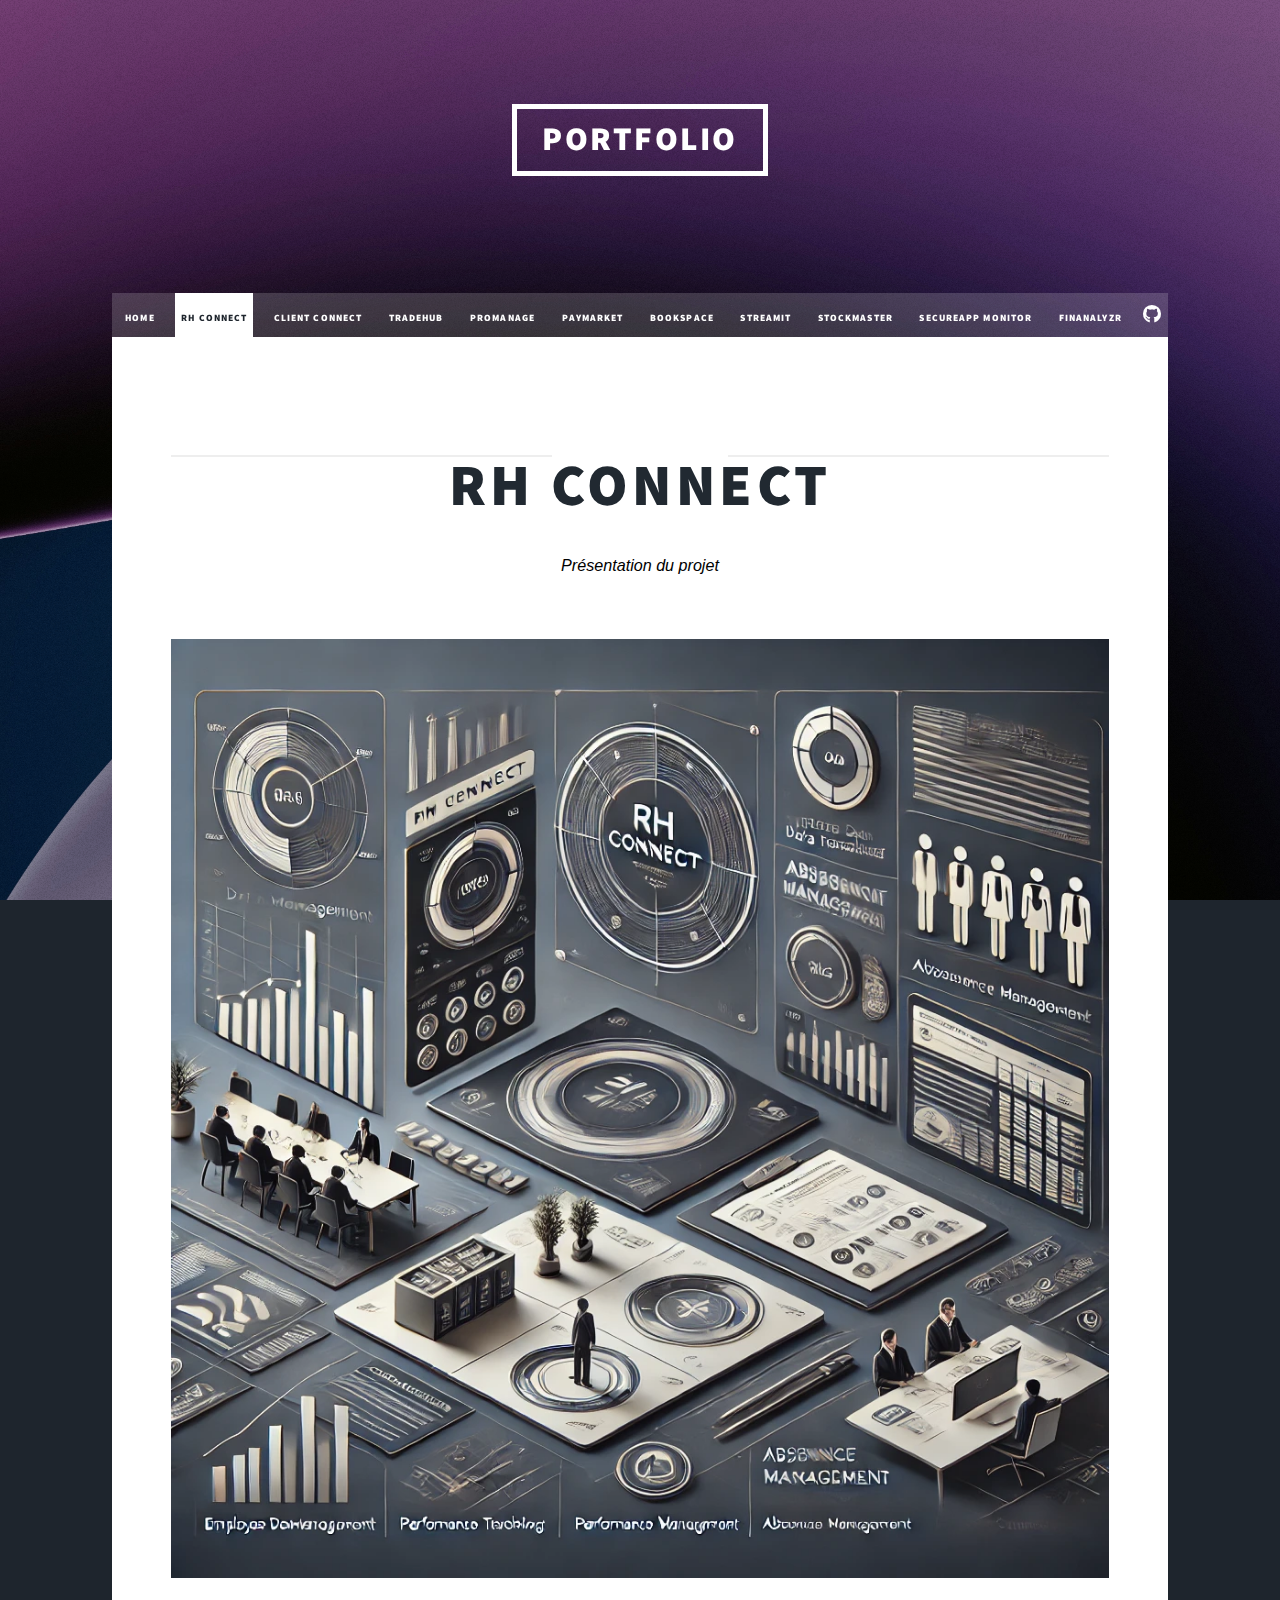
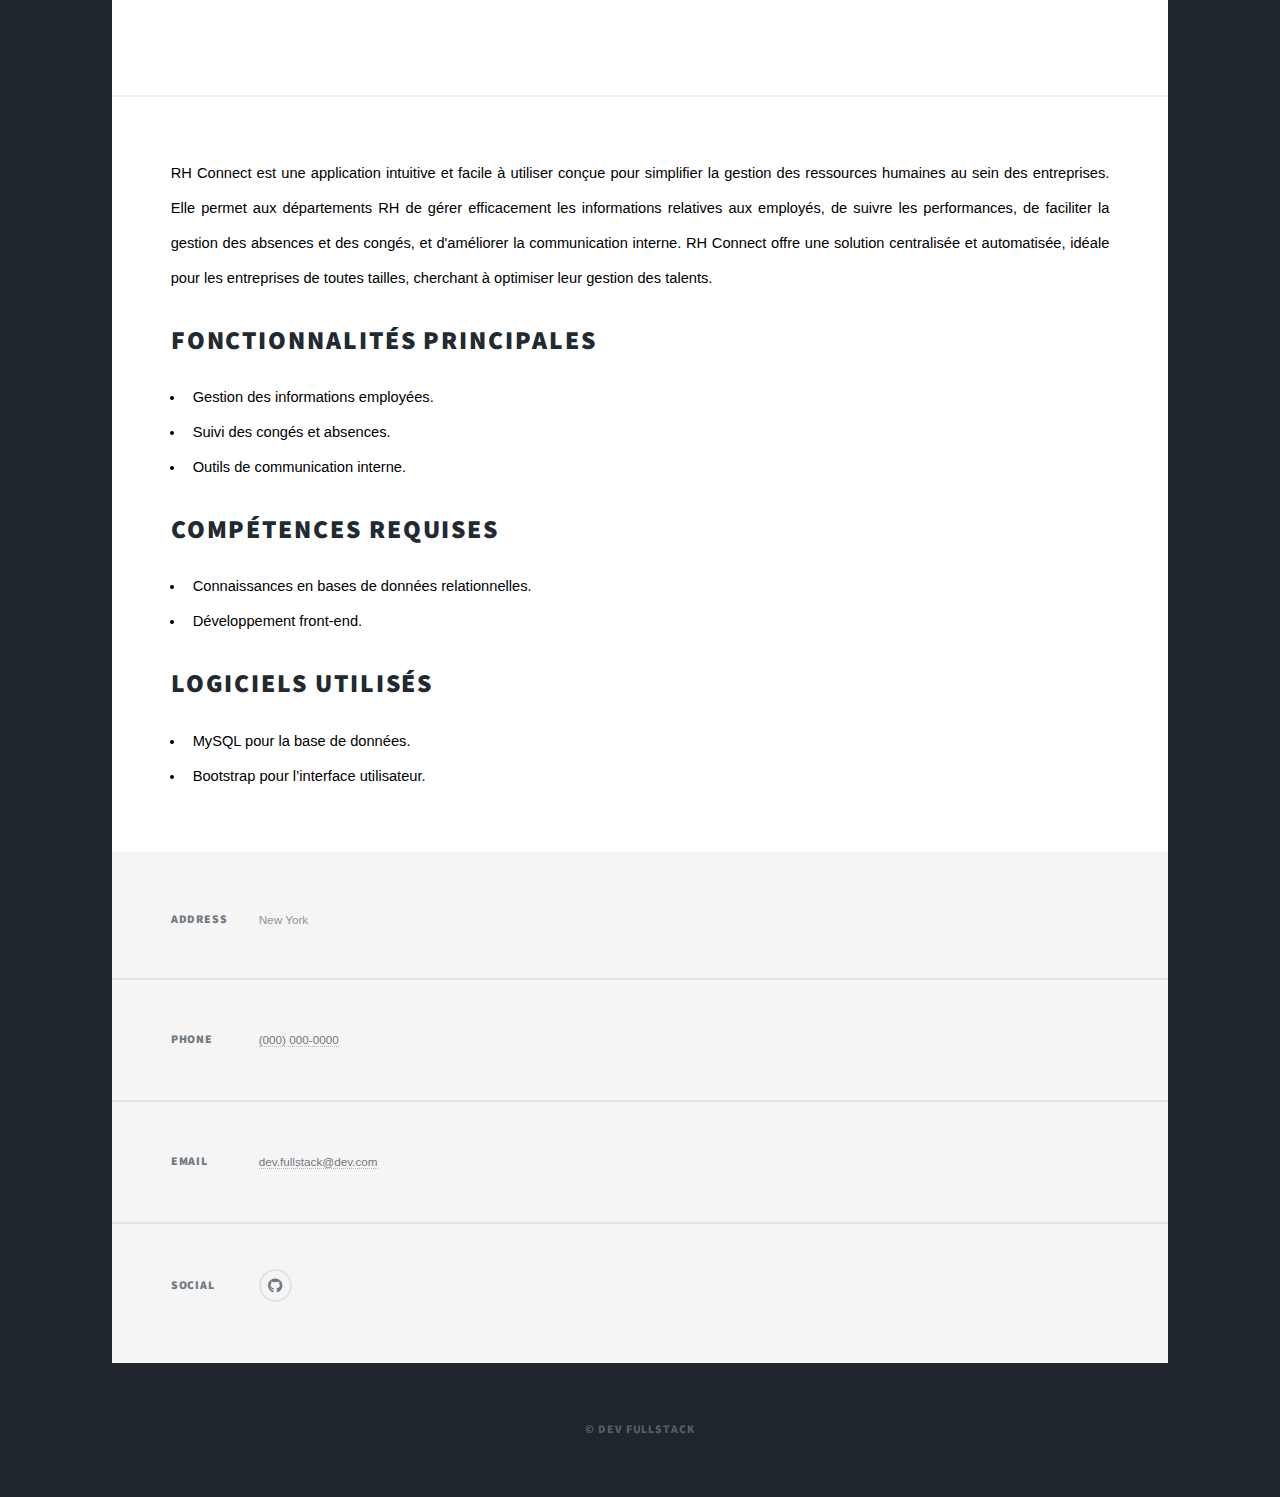
==== Projet1.html @ d3d4848c "comit 3" ====
<!DOCTYPE HTML>
	<head>
		<title>RH Connect</title>
		<meta charset="utf-8" />
		<meta name="viewport" content="width=device-width, initial-scale=1, user-scalable=no" />
		<link rel="stylesheet" href="assets/css/main.css" />
		<noscript><link rel="stylesheet" href="assets/css/noscript.css" /></noscript>
	</head>
	<body class="is-preload">

	<!-- Wrapper -->
		<div id="wrapper">

	<!-- Header -->
		<header id="header">
			<a href="index.html" class="logo">Portfolio</a>
		</header>

	<!-- Nav -->
		<nav id="nav">
			<ul class="links">
				<li><a href="index.html">Home</a></li>
				<li class="active"><a href="Projet1.html">RH Connect</a></li>
				<li><a href="Projet2.html">Client Connect</a></li>
				<li><a href="Projet3.html">TradeHub</a></li>
				<li><a href="Projet4.html">ProManage</a></li>
				<li><a href="Projet5.html">PayMarket</a></li>
				<li><a href="Projet6.html">BookSpace</a></li>
				<li><a href="Projet7.html">Streamit</a></li>
				<li><a href="Projet8.html">StockMaster</a></li>
				<li><a href="Projet9.html">SecureApp Monitor</a></li>
				<li><a href="Projet10.html">FinAnalyzr</a></li>
			</ul>
			<ul class="icons">
				<li><a href="https://github.com/Cypherpunk-7/Site-Web-.git" class="icon brands fa-github"><span class="label">GitHub</span></a></li>
			</ul>
		</nav>

	<!-- Main -->
	<div id="main">

	<!-- Post -->
		<section class="post">
			<header class="major">
				<span class="date"> </span>
				<h1>RH Connect</h1>
				<p>Présentation du projet</p>
			</header>
				<div class="image main"><img src="images/RH_connect2.webp" alt="" /></div>
		</section>
        <body>
			<main>
                <section class="description">
                    <p>
                        RH Connect est une application intuitive et facile à utiliser conçue pour simplifier la gestion des ressources humaines au sein des entreprises.
						Elle permet aux départements RH de gérer efficacement les informations relatives aux employés, de suivre les performances, de faciliter la gestion des absences et des congés, et d'améliorer la communication interne. 
						RH Connect offre une solution centralisée et automatisée, idéale pour les entreprises de toutes tailles, cherchant à optimiser leur gestion des talents.
                    </p>
                </section>

                <section class="features">
                    <h2>Fonctionnalités principales</h2>
                    <ul>
						<li>Gestion des informations employées.</li>
                        <li>Suivi des congés et absences.</li>
                        <li>Outils de communication interne.</li>                                        </ul>
                </section>

                <section class="skills">
                    <h2>Compétences Requises</h2>
                    <ul>
						<li>Connaissances en bases de données relationnelles.</li>
                        <li>Développement front-end.</li>
                    </ul>
                </section>

				<section class="tools">
                    <h2>Logiciels Utilisés</h2>
                    <ul>
                        <li>MySQL pour la base de données.</li>
                        <li>Bootstrap pour l’interface utilisateur.</li>
                    </ul>
                </section>
			</main>
	</div>
	<!-- Footer -->
		<footer id="footer">
			<section class="split contact">
				<section class="alt">
					<h3>Address</h3>
					<p>New York</p>
				</section>
				<section>
					<h3>Phone</h3>
					<p><a href="#">(000) 000-0000</a></p>
				</section>
				<section>
					<h3>Email</h3>
					<p><a href="#">dev.fullstack@dev.com</a></p>
				</section>
				<section>
					<h3>Social</h3>
					<ul class="icons alt">
						<li><a href="https://github.com/Cypherpunk-7/Site-Web-.git" class="icon brands alt fa-github"><span class="label">GitHub</span></a></li>
					</ul>
				</section>
			</section>
		</footer>

	<!-- Copyright -->
		<div id="copyright">
			<ul><li>&copy; Dev Fullstack </li></ul>
		</div>

		<!-- Scripts -->
			<script src="assets/js/jquery.min.js"></script>
			<script src="assets/js/jquery.scrollex.min.js"></script>
			<script src="assets/js/jquery.scrolly.min.js"></script>
			<script src="assets/js/browser.min.js"></script>
			<script src="assets/js/breakpoints.min.js"></script>
			<script src="assets/js/util.js"></script>
			<script src="assets/js/main.js"></script>
	</body>
---- assets/css/main.css ----
@import url(fontawesome-all.min.css);
@import url("https://fonts.googleapis.com/css?family=Merriweather:300,700,300italic,700italic|Source+Sans+Pro:900");

/*
	Massively by HTML5 UP
	html5up.net | @ajlkn
	Free for personal and commercial use under the CCA 3.0 license (html5up.net/license)
*/

html, body, div, span, applet, object,
iframe, h1, h2, h3, h4, h5, h6, p, blockquote,
pre, a, abbr, acronym, address, big, cite,
code, del, dfn, em, img, ins, kbd, q, s, samp,
small, strike, strong, sub, sup, tt, var, b,
u, i, center, dl, dt, dd, ol, ul, li, fieldset,
form, label, legend, table, caption, tbody,
tfoot, thead, tr, th, td, article, aside,
canvas, details, embed, figure, figcaption,
footer, header, hgroup, menu, nav, output, ruby,
section, summary, time, mark, audio, video {
	margin: 0;
	padding: 0;
	border: 0;
	font-size: 100%;
	font: inherit;
	vertical-align: baseline;}

article, aside, details, figcaption, figure,
footer, header, hgroup, menu, nav, section {
	display: block;}

body {
	line-height: 1;
}

ol, ul {
	list-style: none;
}

blockquote, q {
	quotes: none;
}

	blockquote:before, blockquote:after, q:before, q:after {
		content: '';
		content: none;
	}

table {
	border-collapse: collapse;
	border-spacing: 0;
}

body {
	-webkit-text-size-adjust: none;
}

mark {
	background-color: transparent;
	color: inherit;
}

input::-moz-focus-inner {
	border: 0;
	padding: 0;
}

input, select, textarea {
	-moz-appearance: none;
	-webkit-appearance: none;
	-ms-appearance: none;
	appearance: none;
}

/* Basic */

	@-ms-viewport {
		width: device-width;
	}

	body {
		-ms-overflow-style: scrollbar;
	}

	@media screen and (max-width: 480px) {

		html, body {
			min-width: 320px;
		}

	}

	html {
		box-sizing: border-box;
	}

	*, *:before, *:after {
		box-sizing: inherit;
	}

	body {
		background-color: #1e252d;
	}

		body.is-preload *, body.is-preload *:before, body.is-preload *:after {
			-moz-animation: none !important;
			-webkit-animation: none !important;
			-ms-animation: none !important;
			animation: none !important;
			-moz-transition: none !important;
			-webkit-transition: none !important;
			-ms-transition: none !important;
			transition: none !important;
		}

/* Type */

	html {
		font-size: 16pt;
	}

		@media screen and (max-width: 1680px) {

			html {
				font-size: 12pt;
			}

		}

		@media screen and (max-width: 1280px) {

			html {
				font-size: 11pt;
			}

		}

		@media screen and (max-width: 360px) {

			html {
				font-size: 10pt;
			}

		}

	body {
		color: black;
	}

	body, input, select, textarea {
		font-family:Arial, Helvetica, sans-serif;
		font-weight: 300;
		font-size: 1rem;
		line-height: 2.375;
	}

	a {
		-moz-transition: color 0.2s ease-in-out, background-color 0.2s ease-in-out, border-color 0.2s ease-in-out, box-shadow 0.2s ease-in-out;
		-webkit-transition: color 0.2s ease-in-out, background-color 0.2s ease-in-out, border-color 0.2s ease-in-out, box-shadow 0.2s ease-in-out;
		-ms-transition: color 0.2s ease-in-out, background-color 0.2s ease-in-out, border-color 0.2s ease-in-out, box-shadow 0.2s ease-in-out;
		transition: color 0.2s ease-in-out, background-color 0.2s ease-in-out, border-color 0.2s ease-in-out, box-shadow 0.2s ease-in-out;
		border-bottom: dotted 1px;
		text-decoration: none;
	}

		a:hover {
			border-bottom-color: transparent;
		}

	strong, b {
		font-weight: 600;
	}

	em, i {
		font-style: italic;
	}

	p {
		text-align: justify;
		margin: 0 0 2rem 0;
	}

	h1, h2, h3, h4, h5, h6 {
		font-family: "Source Sans Pro", Helvetica, sans-serif;
		font-weight: 900;
		line-height: 1.5;
		letter-spacing: 0.075em;
		text-transform: uppercase;
		margin: 0 0 1rem 0;
	}

		h1 a, h2 a, h3 a, h4 a, h5 a, h6 a {
			border-bottom: 0;
			color: inherit;
			text-decoration: none;
		}

	h1 {
		font-size: 4rem;
		line-height: 1.1;
		margin: 0 0 2rem 0;
	}

	h2 {
		font-size: 1.75rem;
		line-height: 1.3;
		margin: 0 0 1.5rem 0;
	}

	h3 {
		font-size: 1.25rem;
		margin: 0 0 1.5rem 0;
	}

	h4 {
		font-size: 1rem;
	}

	h5 {
		font-size: 0.9rem;
	}

	h6 {
		font-size: 0.8rem;
	}

	sub {
		font-size: 0.8rem;
		position: relative;
		top: 0.5rem;
	}

	sup {
		font-size: 0.8rem;
		position: relative;
		top: -0.5rem;
	}

	blockquote {
		border-left: solid 4px;
		font-style: italic;
		margin: 0 0 2rem 0;
		padding: 0.5rem 0 0.5rem 2rem;
	}

	code {
		border: solid 2px;
		font-family: "Courier New", monospace;
		font-size: 0.9rem;
		margin: 0 0.25rem;
		padding: 0.25rem 0.65rem;
	}

	pre {
		-webkit-overflow-scrolling: touch;
		font-family: "Courier New", monospace;
		font-size: 0.9rem;
		margin: 0 0 2rem 0;
	}

		pre code {
			display: block;
			line-height: 1.75;
			padding: 1rem 1.5rem;
			overflow-x: auto;
		}

	hr {
		border: 0;
		border-bottom: solid 2px;
		margin: 3rem 0;
	}

		hr.major {
			margin: 5rem 0;
		}

	.align-left {
		text-align: left;
	}

	.align-center {
		text-align: center;
	}

	.align-right {
		text-align: right;
	}

	input, select, textarea {
		color: #212931;
	}

	a {
		color: #212931;
		border-bottom-color: rgba(33, 41, 49, 0.5);
	}

		a:hover {
			border-bottom-color: transparent;
			color: #18bfef !important;
		}

	strong, b {
		color: #212931;
	}

	h1, h2, h3, h4, h5, h6 {
		color: #212931;
	}

	blockquote {
		border-left-color: #eeeeee;
	}

	code {
		background: rgba(220, 220, 220, 0.25);
		border-color: #eeeeee;
	}

	hr {
		border-bottom-color: #eeeeee;
	}

/* Row */

	.row {
		display: flex;
		flex-wrap: wrap;
		box-sizing: border-box;
		align-items: stretch;
	}

		.row > * {
			box-sizing: border-box;
		}

		.row.gtr-uniform > * > :last-child {
			margin-bottom: 0;
		}

		.row.aln-left {
			justify-content: flex-start;
		}

		.row.aln-center {
			justify-content: center;
		}

		.row.aln-right {
			justify-content: flex-end;
		}

		.row.aln-top {
			align-items: flex-start;
		}

		.row.aln-middle {
			align-items: center;
		}

		.row.aln-bottom {
			align-items: flex-end;
		}

		.row > .imp {
			order: -1;
		}

		.row > .col-1 {
			width: 8.33333%;
		}

		.row > .off-1 {
			margin-left: 8.33333%;
		}

		.row > .col-2 {
			width: 16.66667%;
		}

		.row > .off-2 {
			margin-left: 16.66667%;
		}

		.row > .col-3 {
			width: 25%;
		}

		.row > .off-3 {
			margin-left: 25%;
		}

		.row > .col-4 {
			width: 33.33333%;
		}

		.row > .off-4 {
			margin-left: 33.33333%;
		}

		.row > .col-5 {
			width: 41.66667%;
		}

		.row > .off-5 {
			margin-left: 41.66667%;
		}

		.row > .col-6 {
			width: 50%;
		}

		.row > .off-6 {
			margin-left: 50%;
		}

		.row > .col-7 {
			width: 58.33333%;
		}

		.row > .off-7 {
			margin-left: 58.33333%;
		}

		.row > .col-8 {
			width: 66.66667%;
		}

		.row > .off-8 {
			margin-left: 66.66667%;
		}

		.row > .col-9 {
			width: 75%;
		}

		.row > .off-9 {
			margin-left: 75%;
		}

		.row > .col-10 {
			width: 83.33333%;
		}

		.row > .off-10 {
			margin-left: 83.33333%;
		}

		.row > .col-11 {
			width: 91.66667%;
		}

		.row > .off-11 {
			margin-left: 91.66667%;
		}

		.row > .col-12 {
			width: 100%;
		}

		.row > .off-12 {
			margin-left: 100%;
		}

		.row.gtr-0 {
			margin-top: 0;
			margin-left: 0rem;
		}

			.row.gtr-0 > * {
				padding: 0 0 0 0rem;
			}

			.row.gtr-0.gtr-uniform {
				margin-top: 0rem;
			}

				.row.gtr-0.gtr-uniform > * {
					padding-top: 0rem;
				}

		.row.gtr-25 {
			margin-top: 0;
			margin-left: -0.375rem;
		}

			.row.gtr-25 > * {
				padding: 0 0 0 0.375rem;
			}

			.row.gtr-25.gtr-uniform {
				margin-top: -0.375rem;
			}

				.row.gtr-25.gtr-uniform > * {
					padding-top: 0.375rem;
				}

		.row.gtr-50 {
			margin-top: 0;
			margin-left: -0.75rem;
		}

			.row.gtr-50 > * {
				padding: 0 0 0 0.75rem;
			}

			.row.gtr-50.gtr-uniform {
				margin-top: -0.75rem;
			}

				.row.gtr-50.gtr-uniform > * {
					padding-top: 0.75rem;
				}

		.row {
			margin-top: 0;
			margin-left: -1.5rem;
		}

			.row > * {
				padding: 0 0 0 1.5rem;
			}

			.row.gtr-uniform {
				margin-top: -1.5rem;
			}

				.row.gtr-uniform > * {
					padding-top: 1.5rem;
				}

		.row.gtr-150 {
			margin-top: 0;
			margin-left: -2.25rem;
		}

			.row.gtr-150 > * {
				padding: 0 0 0 2.25rem;
			}

			.row.gtr-150.gtr-uniform {
				margin-top: -2.25rem;
			}

				.row.gtr-150.gtr-uniform > * {
					padding-top: 2.25rem;
				}

		.row.gtr-200 {
			margin-top: 0;
			margin-left: -3rem;
		}

			.row.gtr-200 > * {
				padding: 0 0 0 3rem;
			}

			.row.gtr-200.gtr-uniform {
				margin-top: -3rem;
			}

				.row.gtr-200.gtr-uniform > * {
					padding-top: 3rem;
				}

		@media screen and (max-width: 1680px) {

			.row {
				display: flex;
				flex-wrap: wrap;
				box-sizing: border-box;
				align-items: stretch;
			}

				.row > * {
					box-sizing: border-box;
				}

				.row.gtr-uniform > * > :last-child {
					margin-bottom: 0;
				}

				.row.aln-left {
					justify-content: flex-start;
				}

				.row.aln-center {
					justify-content: center;
				}

				.row.aln-right {
					justify-content: flex-end;
				}

				.row.aln-top {
					align-items: flex-start;
				}

				.row.aln-middle {
					align-items: center;
				}

				.row.aln-bottom {
					align-items: flex-end;
				}

				.row > .imp-xlarge {
					order: -1;
				}

				.row > .col-1-xlarge {
					width: 8.33333%;
				}

				.row > .off-1-xlarge {
					margin-left: 8.33333%;
				}

				.row > .col-2-xlarge {
					width: 16.66667%;
				}

				.row > .off-2-xlarge {
					margin-left: 16.66667%;
				}

				.row > .col-3-xlarge {
					width: 25%;
				}

				.row > .off-3-xlarge {
					margin-left: 25%;
				}

				.row > .col-4-xlarge {
					width: 33.33333%;
				}

				.row > .off-4-xlarge {
					margin-left: 33.33333%;
				}

				.row > .col-5-xlarge {
					width: 41.66667%;
				}

				.row > .off-5-xlarge {
					margin-left: 41.66667%;
				}

				.row > .col-6-xlarge {
					width: 50%;
				}

				.row > .off-6-xlarge {
					margin-left: 50%;
				}

				.row > .col-7-xlarge {
					width: 58.33333%;
				}

				.row > .off-7-xlarge {
					margin-left: 58.33333%;
				}

				.row > .col-8-xlarge {
					width: 66.66667%;
				}

				.row > .off-8-xlarge {
					margin-left: 66.66667%;
				}

				.row > .col-9-xlarge {
					width: 75%;
				}

				.row > .off-9-xlarge {
					margin-left: 75%;
				}

				.row > .col-10-xlarge {
					width: 83.33333%;
				}

				.row > .off-10-xlarge {
					margin-left: 83.33333%;
				}

				.row > .col-11-xlarge {
					width: 91.66667%;
				}

				.row > .off-11-xlarge {
					margin-left: 91.66667%;
				}

				.row > .col-12-xlarge {
					width: 100%;
				}

				.row > .off-12-xlarge {
					margin-left: 100%;
				}

				.row.gtr-0 {
					margin-top: 0;
					margin-left: 0rem;
				}

					.row.gtr-0 > * {
						padding: 0 0 0 0rem;
					}

					.row.gtr-0.gtr-uniform {
						margin-top: 0rem;
					}

						.row.gtr-0.gtr-uniform > * {
							padding-top: 0rem;
						}

				.row.gtr-25 {
					margin-top: 0;
					margin-left: -0.375rem;
				}

					.row.gtr-25 > * {
						padding: 0 0 0 0.375rem;
					}

					.row.gtr-25.gtr-uniform {
						margin-top: -0.375rem;
					}

						.row.gtr-25.gtr-uniform > * {
							padding-top: 0.375rem;
						}

				.row.gtr-50 {
					margin-top: 0;
					margin-left: -0.75rem;
				}

					.row.gtr-50 > * {
						padding: 0 0 0 0.75rem;
					}

					.row.gtr-50.gtr-uniform {
						margin-top: -0.75rem;
					}

						.row.gtr-50.gtr-uniform > * {
							padding-top: 0.75rem;
						}

				.row {
					margin-top: 0;
					margin-left: -1.5rem;
				}

					.row > * {
						padding: 0 0 0 1.5rem;
					}

					.row.gtr-uniform {
						margin-top: -1.5rem;
					}

						.row.gtr-uniform > * {
							padding-top: 1.5rem;
						}

				.row.gtr-150 {
					margin-top: 0;
					margin-left: -2.25rem;
				}

					.row.gtr-150 > * {
						padding: 0 0 0 2.25rem;
					}

					.row.gtr-150.gtr-uniform {
						margin-top: -2.25rem;
					}

						.row.gtr-150.gtr-uniform > * {
							padding-top: 2.25rem;
						}

				.row.gtr-200 {
					margin-top: 0;
					margin-left: -3rem;
				}

					.row.gtr-200 > * {
						padding: 0 0 0 3rem;
					}

					.row.gtr-200.gtr-uniform {
						margin-top: -3rem;
					}

						.row.gtr-200.gtr-uniform > * {
							padding-top: 3rem;
						}

		}

		@media screen and (max-width: 1280px) {

			.row {
				display: flex;
				flex-wrap: wrap;
				box-sizing: border-box;
				align-items: stretch;
			}

				.row > * {
					box-sizing: border-box;
				}

				.row.gtr-uniform > * > :last-child {
					margin-bottom: 0;
				}

				.row.aln-left {
					justify-content: flex-start;
				}

				.row.aln-center {
					justify-content: center;
				}

				.row.aln-right {
					justify-content: flex-end;
				}

				.row.aln-top {
					align-items: flex-start;
				}

				.row.aln-middle {
					align-items: center;
				}

				.row.aln-bottom {
					align-items: flex-end;
				}

				.row > .imp-large {
					order: -1;
				}

				.row > .col-1-large {
					width: 8.33333%;
				}

				.row > .off-1-large {
					margin-left: 8.33333%;
				}

				.row > .col-2-large {
					width: 16.66667%;
				}

				.row > .off-2-large {
					margin-left: 16.66667%;
				}

				.row > .col-3-large {
					width: 25%;
				}

				.row > .off-3-large {
					margin-left: 25%;
				}

				.row > .col-4-large {
					width: 33.33333%;
				}

				.row > .off-4-large {
					margin-left: 33.33333%;
				}

				.row > .col-5-large {
					width: 41.66667%;
				}

				.row > .off-5-large {
					margin-left: 41.66667%;
				}

				.row > .col-6-large {
					width: 50%;
				}

				.row > .off-6-large {
					margin-left: 50%;
				}

				.row > .col-7-large {
					width: 58.33333%;
				}

				.row > .off-7-large {
					margin-left: 58.33333%;
				}

				.row > .col-8-large {
					width: 66.66667%;
				}

				.row > .off-8-large {
					margin-left: 66.66667%;
				}

				.row > .col-9-large {
					width: 75%;
				}

				.row > .off-9-large {
					margin-left: 75%;
				}

				.row > .col-10-large {
					width: 83.33333%;
				}

				.row > .off-10-large {
					margin-left: 83.33333%;
				}

				.row > .col-11-large {
					width: 91.66667%;
				}

				.row > .off-11-large {
					margin-left: 91.66667%;
				}

				.row > .col-12-large {
					width: 100%;
				}

				.row > .off-12-large {
					margin-left: 100%;
				}

				.row.gtr-0 {
					margin-top: 0;
					margin-left: 0rem;
				}

					.row.gtr-0 > * {
						padding: 0 0 0 0rem;
					}

					.row.gtr-0.gtr-uniform {
						margin-top: 0rem;
					}

						.row.gtr-0.gtr-uniform > * {
							padding-top: 0rem;
						}

				.row.gtr-25 {
					margin-top: 0;
					margin-left: -0.375rem;
				}

					.row.gtr-25 > * {
						padding: 0 0 0 0.375rem;
					}

					.row.gtr-25.gtr-uniform {
						margin-top: -0.375rem;
					}

						.row.gtr-25.gtr-uniform > * {
							padding-top: 0.375rem;
						}

				.row.gtr-50 {
					margin-top: 0;
					margin-left: -0.75rem;
				}

					.row.gtr-50 > * {
						padding: 0 0 0 0.75rem;
					}

					.row.gtr-50.gtr-uniform {
						margin-top: -0.75rem;
					}

						.row.gtr-50.gtr-uniform > * {
							padding-top: 0.75rem;
						}

				.row {
					margin-top: 0;
					margin-left: -1.5rem;
				}

					.row > * {
						padding: 0 0 0 1.5rem;
					}

					.row.gtr-uniform {
						margin-top: -1.5rem;
					}

						.row.gtr-uniform > * {
							padding-top: 1.5rem;
						}

				.row.gtr-150 {
					margin-top: 0;
					margin-left: -2.25rem;
				}

					.row.gtr-150 > * {
						padding: 0 0 0 2.25rem;
					}

					.row.gtr-150.gtr-uniform {
						margin-top: -2.25rem;
					}

						.row.gtr-150.gtr-uniform > * {
							padding-top: 2.25rem;
						}

				.row.gtr-200 {
					margin-top: 0;
					margin-left: -3rem;
				}

					.row.gtr-200 > * {
						padding: 0 0 0 3rem;
					}

					.row.gtr-200.gtr-uniform {
						margin-top: -3rem;
					}

						.row.gtr-200.gtr-uniform > * {
							padding-top: 3rem;
						}

		}

		@media screen and (max-width: 980px) {

			.row {
				display: flex;
				flex-wrap: wrap;
				box-sizing: border-box;
				align-items: stretch;
			}

				.row > * {
					box-sizing: border-box;
				}

				.row.gtr-uniform > * > :last-child {
					margin-bottom: 0;
				}

				.row.aln-left {
					justify-content: flex-start;
				}

				.row.aln-center {
					justify-content: center;
				}

				.row.aln-right {
					justify-content: flex-end;
				}

				.row.aln-top {
					align-items: flex-start;
				}

				.row.aln-middle {
					align-items: center;
				}

				.row.aln-bottom {
					align-items: flex-end;
				}

				.row > .imp-medium {
					order: -1;
				}

				.row > .col-1-medium {
					width: 8.33333%;
				}

				.row > .off-1-medium {
					margin-left: 8.33333%;
				}

				.row > .col-2-medium {
					width: 16.66667%;
				}

				.row > .off-2-medium {
					margin-left: 16.66667%;
				}

				.row > .col-3-medium {
					width: 25%;
				}

				.row > .off-3-medium {
					margin-left: 25%;
				}

				.row > .col-4-medium {
					width: 33.33333%;
				}

				.row > .off-4-medium {
					margin-left: 33.33333%;
				}

				.row > .col-5-medium {
					width: 41.66667%;
				}

				.row > .off-5-medium {
					margin-left: 41.66667%;
				}

				.row > .col-6-medium {
					width: 50%;
				}

				.row > .off-6-medium {
					margin-left: 50%;
				}

				.row > .col-7-medium {
					width: 58.33333%;
				}

				.row > .off-7-medium {
					margin-left: 58.33333%;
				}

				.row > .col-8-medium {
					width: 66.66667%;
				}

				.row > .off-8-medium {
					margin-left: 66.66667%;
				}

				.row > .col-9-medium {
					width: 75%;
				}

				.row > .off-9-medium {
					margin-left: 75%;
				}

				.row > .col-10-medium {
					width: 83.33333%;
				}

				.row > .off-10-medium {
					margin-left: 83.33333%;
				}

				.row > .col-11-medium {
					width: 91.66667%;
				}

				.row > .off-11-medium {
					margin-left: 91.66667%;
				}

				.row > .col-12-medium {
					width: 100%;
				}

				.row > .off-12-medium {
					margin-left: 100%;
				}

				.row.gtr-0 {
					margin-top: 0;
					margin-left: 0rem;
				}

					.row.gtr-0 > * {
						padding: 0 0 0 0rem;
					}

					.row.gtr-0.gtr-uniform {
						margin-top: 0rem;
					}

						.row.gtr-0.gtr-uniform > * {
							padding-top: 0rem;
						}

				.row.gtr-25 {
					margin-top: 0;
					margin-left: -0.375rem;
				}

					.row.gtr-25 > * {
						padding: 0 0 0 0.375rem;
					}

					.row.gtr-25.gtr-uniform {
						margin-top: -0.375rem;
					}

						.row.gtr-25.gtr-uniform > * {
							padding-top: 0.375rem;
						}

				.row.gtr-50 {
					margin-top: 0;
					margin-left: -0.75rem;
				}

					.row.gtr-50 > * {
						padding: 0 0 0 0.75rem;
					}

					.row.gtr-50.gtr-uniform {
						margin-top: -0.75rem;
					}

						.row.gtr-50.gtr-uniform > * {
							padding-top: 0.75rem;
						}

				.row {
					margin-top: 0;
					margin-left: -1.5rem;
				}

					.row > * {
						padding: 0 0 0 1.5rem;
					}

					.row.gtr-uniform {
						margin-top: -1.5rem;
					}

						.row.gtr-uniform > * {
							padding-top: 1.5rem;
						}

				.row.gtr-150 {
					margin-top: 0;
					margin-left: -2.25rem;
				}

					.row.gtr-150 > * {
						padding: 0 0 0 2.25rem;
					}

					.row.gtr-150.gtr-uniform {
						margin-top: -2.25rem;
					}

						.row.gtr-150.gtr-uniform > * {
							padding-top: 2.25rem;
						}

				.row.gtr-200 {
					margin-top: 0;
					margin-left: -3rem;
				}

					.row.gtr-200 > * {
						padding: 0 0 0 3rem;
					}

					.row.gtr-200.gtr-uniform {
						margin-top: -3rem;
					}

						.row.gtr-200.gtr-uniform > * {
							padding-top: 3rem;
						}

		}

		@media screen and (max-width: 736px) {

			.row {
				display: flex;
				flex-wrap: wrap;
				box-sizing: border-box;
				align-items: stretch;
			}

				.row > * {
					box-sizing: border-box;
				}

				.row.gtr-uniform > * > :last-child {
					margin-bottom: 0;
				}

				.row.aln-left {
					justify-content: flex-start;
				}

				.row.aln-center {
					justify-content: center;
				}

				.row.aln-right {
					justify-content: flex-end;
				}

				.row.aln-top {
					align-items: flex-start;
				}

				.row.aln-middle {
					align-items: center;
				}

				.row.aln-bottom {
					align-items: flex-end;
				}

				.row > .imp-small {
					order: -1;
				}

				.row > .col-1-small {
					width: 8.33333%;
				}

				.row > .off-1-small {
					margin-left: 8.33333%;
				}

				.row > .col-2-small {
					width: 16.66667%;
				}

				.row > .off-2-small {
					margin-left: 16.66667%;
				}

				.row > .col-3-small {
					width: 25%;
				}

				.row > .off-3-small {
					margin-left: 25%;
				}

				.row > .col-4-small {
					width: 33.33333%;
				}

				.row > .off-4-small {
					margin-left: 33.33333%;
				}

				.row > .col-5-small {
					width: 41.66667%;
				}

				.row > .off-5-small {
					margin-left: 41.66667%;
				}

				.row > .col-6-small {
					width: 50%;
				}

				.row > .off-6-small {
					margin-left: 50%;
				}

				.row > .col-7-small {
					width: 58.33333%;
				}

				.row > .off-7-small {
					margin-left: 58.33333%;
				}

				.row > .col-8-small {
					width: 66.66667%;
				}

				.row > .off-8-small {
					margin-left: 66.66667%;
				}

				.row > .col-9-small {
					width: 75%;
				}

				.row > .off-9-small {
					margin-left: 75%;
				}

				.row > .col-10-small {
					width: 83.33333%;
				}

				.row > .off-10-small {
					margin-left: 83.33333%;
				}

				.row > .col-11-small {
					width: 91.66667%;
				}

				.row > .off-11-small {
					margin-left: 91.66667%;
				}

				.row > .col-12-small {
					width: 100%;
				}

				.row > .off-12-small {
					margin-left: 100%;
				}

				.row.gtr-0 {
					margin-top: 0;
					margin-left: 0rem;
				}

					.row.gtr-0 > * {
						padding: 0 0 0 0rem;
					}

					.row.gtr-0.gtr-uniform {
						margin-top: 0rem;
					}

						.row.gtr-0.gtr-uniform > * {
							padding-top: 0rem;
						}

				.row.gtr-25 {
					margin-top: 0;
					margin-left: -0.375rem;
				}

					.row.gtr-25 > * {
						padding: 0 0 0 0.375rem;
					}

					.row.gtr-25.gtr-uniform {
						margin-top: -0.375rem;
					}

						.row.gtr-25.gtr-uniform > * {
							padding-top: 0.375rem;
						}

				.row.gtr-50 {
					margin-top: 0;
					margin-left: -0.75rem;
				}

					.row.gtr-50 > * {
						padding: 0 0 0 0.75rem;
					}

					.row.gtr-50.gtr-uniform {
						margin-top: -0.75rem;
					}

						.row.gtr-50.gtr-uniform > * {
							padding-top: 0.75rem;
						}

				.row {
					margin-top: 0;
					margin-left: -1.5rem;
				}

					.row > * {
						padding: 0 0 0 1.5rem;
					}

					.row.gtr-uniform {
						margin-top: -1.5rem;
					}

						.row.gtr-uniform > * {
							padding-top: 1.5rem;
						}

				.row.gtr-150 {
					margin-top: 0;
					margin-left: -2.25rem;
				}

					.row.gtr-150 > * {
						padding: 0 0 0 2.25rem;
					}

					.row.gtr-150.gtr-uniform {
						margin-top: -2.25rem;
					}

						.row.gtr-150.gtr-uniform > * {
							padding-top: 2.25rem;
						}

				.row.gtr-200 {
					margin-top: 0;
					margin-left: -3rem;
				}

					.row.gtr-200 > * {
						padding: 0 0 0 3rem;
					}

					.row.gtr-200.gtr-uniform {
						margin-top: -3rem;
					}

						.row.gtr-200.gtr-uniform > * {
							padding-top: 3rem;
						}

		}

		@media screen and (max-width: 480px) {

			.row {
				display: flex;
				flex-wrap: wrap;
				box-sizing: border-box;
				align-items: stretch;
			}

				.row > * {
					box-sizing: border-box;
				}

				.row.gtr-uniform > * > :last-child {
					margin-bottom: 0;
				}

				.row.aln-left {
					justify-content: flex-start;
				}

				.row.aln-center {
					justify-content: center;
				}

				.row.aln-right {
					justify-content: flex-end;
				}

				.row.aln-top {
					align-items: flex-start;
				}

				.row.aln-middle {
					align-items: center;
				}

				.row.aln-bottom {
					align-items: flex-end;
				}

				.row > .imp-xsmall {
					order: -1;
				}

				.row > .col-1-xsmall {
					width: 8.33333%;
				}

				.row > .off-1-xsmall {
					margin-left: 8.33333%;
				}

				.row > .col-2-xsmall {
					width: 16.66667%;
				}

				.row > .off-2-xsmall {
					margin-left: 16.66667%;
				}

				.row > .col-3-xsmall {
					width: 25%;
				}

				.row > .off-3-xsmall {
					margin-left: 25%;
				}

				.row > .col-4-xsmall {
					width: 33.33333%;
				}

				.row > .off-4-xsmall {
					margin-left: 33.33333%;
				}

				.row > .col-5-xsmall {
					width: 41.66667%;
				}

				.row > .off-5-xsmall {
					margin-left: 41.66667%;
				}

				.row > .col-6-xsmall {
					width: 50%;
				}

				.row > .off-6-xsmall {
					margin-left: 50%;
				}

				.row > .col-7-xsmall {
					width: 58.33333%;
				}

				.row > .off-7-xsmall {
					margin-left: 58.33333%;
				}

				.row > .col-8-xsmall {
					width: 66.66667%;
				}

				.row > .off-8-xsmall {
					margin-left: 66.66667%;
				}

				.row > .col-9-xsmall {
					width: 75%;
				}

				.row > .off-9-xsmall {
					margin-left: 75%;
				}

				.row > .col-10-xsmall {
					width: 83.33333%;
				}

				.row > .off-10-xsmall {
					margin-left: 83.33333%;
				}

				.row > .col-11-xsmall {
					width: 91.66667%;
				}

				.row > .off-11-xsmall {
					margin-left: 91.66667%;
				}

				.row > .col-12-xsmall {
					width: 100%;
				}

				.row > .off-12-xsmall {
					margin-left: 100%;
				}

				.row.gtr-0 {
					margin-top: 0;
					margin-left: 0rem;
				}

					.row.gtr-0 > * {
						padding: 0 0 0 0rem;
					}

					.row.gtr-0.gtr-uniform {
						margin-top: 0rem;
					}

						.row.gtr-0.gtr-uniform > * {
							padding-top: 0rem;
						}

				.row.gtr-25 {
					margin-top: 0;
					margin-left: -0.375rem;
				}

					.row.gtr-25 > * {
						padding: 0 0 0 0.375rem;
					}

					.row.gtr-25.gtr-uniform {
						margin-top: -0.375rem;
					}

						.row.gtr-25.gtr-uniform > * {
							padding-top: 0.375rem;
						}

				.row.gtr-50 {
					margin-top: 0;
					margin-left: -0.75rem;
				}

					.row.gtr-50 > * {
						padding: 0 0 0 0.75rem;
					}

					.row.gtr-50.gtr-uniform {
						margin-top: -0.75rem;
					}

						.row.gtr-50.gtr-uniform > * {
							padding-top: 0.75rem;
						}

				.row {
					margin-top: 0;
					margin-left: -1.5rem;
				}

					.row > * {
						padding: 0 0 0 1.5rem;
					}

					.row.gtr-uniform {
						margin-top: -1.5rem;
					}

						.row.gtr-uniform > * {
							padding-top: 1.5rem;
						}

				.row.gtr-150 {
					margin-top: 0;
					margin-left: -2.25rem;
				}

					.row.gtr-150 > * {
						padding: 0 0 0 2.25rem;
					}

					.row.gtr-150.gtr-uniform {
						margin-top: -2.25rem;
					}

						.row.gtr-150.gtr-uniform > * {
							padding-top: 2.25rem;
						}

				.row.gtr-200 {
					margin-top: 0;
					margin-left: -3rem;
				}

					.row.gtr-200 > * {
						padding: 0 0 0 3rem;
					}

					.row.gtr-200.gtr-uniform {
						margin-top: -3rem;
					}

						.row.gtr-200.gtr-uniform > * {
							padding-top: 3rem;
						}

		}

		@media screen and (max-width: 360px) {

			.row {
				display: flex;
				flex-wrap: wrap;
				box-sizing: border-box;
				align-items: stretch;
			}

				.row > * {
					box-sizing: border-box;
				}

				.row.gtr-uniform > * > :last-child {
					margin-bottom: 0;
				}

				.row.aln-left {
					justify-content: flex-start;
				}

				.row.aln-center {
					justify-content: center;
				}

				.row.aln-right {
					justify-content: flex-end;
				}

				.row.aln-top {
					align-items: flex-start;
				}

				.row.aln-middle {
					align-items: center;
				}

				.row.aln-bottom {
					align-items: flex-end;
				}

				.row > .imp-xxsmall {
					order: -1;
				}

				.row > .col-1-xxsmall {
					width: 8.33333%;
				}

				.row > .off-1-xxsmall {
					margin-left: 8.33333%;
				}

				.row > .col-2-xxsmall {
					width: 16.66667%;
				}

				.row > .off-2-xxsmall {
					margin-left: 16.66667%;
				}

				.row > .col-3-xxsmall {
					width: 25%;
				}

				.row > .off-3-xxsmall {
					margin-left: 25%;
				}

				.row > .col-4-xxsmall {
					width: 33.33333%;
				}

				.row > .off-4-xxsmall {
					margin-left: 33.33333%;
				}

				.row > .col-5-xxsmall {
					width: 41.66667%;
				}

				.row > .off-5-xxsmall {
					margin-left: 41.66667%;
				}

				.row > .col-6-xxsmall {
					width: 50%;
				}

				.row > .off-6-xxsmall {
					margin-left: 50%;
				}

				.row > .col-7-xxsmall {
					width: 58.33333%;
				}

				.row > .off-7-xxsmall {
					margin-left: 58.33333%;
				}

				.row > .col-8-xxsmall {
					width: 66.66667%;
				}

				.row > .off-8-xxsmall {
					margin-left: 66.66667%;
				}

				.row > .col-9-xxsmall {
					width: 75%;
				}

				.row > .off-9-xxsmall {
					margin-left: 75%;
				}

				.row > .col-10-xxsmall {
					width: 83.33333%;
				}

				.row > .off-10-xxsmall {
					margin-left: 83.33333%;
				}

				.row > .col-11-xxsmall {
					width: 91.66667%;
				}

				.row > .off-11-xxsmall {
					margin-left: 91.66667%;
				}

				.row > .col-12-xxsmall {
					width: 100%;
				}

				.row > .off-12-xxsmall {
					margin-left: 100%;
				}

				.row.gtr-0 {
					margin-top: 0;
					margin-left: 0rem;
				}

					.row.gtr-0 > * {
						padding: 0 0 0 0rem;
					}

					.row.gtr-0.gtr-uniform {
						margin-top: 0rem;
					}

						.row.gtr-0.gtr-uniform > * {
							padding-top: 0rem;
						}

				.row.gtr-25 {
					margin-top: 0;
					margin-left: -0.375rem;
				}

					.row.gtr-25 > * {
						padding: 0 0 0 0.375rem;
					}

					.row.gtr-25.gtr-uniform {
						margin-top: -0.375rem;
					}

						.row.gtr-25.gtr-uniform > * {
							padding-top: 0.375rem;
						}

				.row.gtr-50 {
					margin-top: 0;
					margin-left: -0.75rem;
				}

					.row.gtr-50 > * {
						padding: 0 0 0 0.75rem;
					}

					.row.gtr-50.gtr-uniform {
						margin-top: -0.75rem;
					}

						.row.gtr-50.gtr-uniform > * {
							padding-top: 0.75rem;
						}

				.row {
					margin-top: 0;
					margin-left: -1.5rem;
				}

					.row > * {
						padding: 0 0 0 1.5rem;
					}

					.row.gtr-uniform {
						margin-top: -1.5rem;
					}

						.row.gtr-uniform > * {
							padding-top: 1.5rem;
						}

				.row.gtr-150 {
					margin-top: 0;
					margin-left: -2.25rem;
				}

					.row.gtr-150 > * {
						padding: 0 0 0 2.25rem;
					}

					.row.gtr-150.gtr-uniform {
						margin-top: -2.25rem;
					}

						.row.gtr-150.gtr-uniform > * {
							padding-top: 2.25rem;
						}

				.row.gtr-200 {
					margin-top: 0;
					margin-left: -3rem;
				}

					.row.gtr-200 > * {
						padding: 0 0 0 3rem;
					}

					.row.gtr-200.gtr-uniform {
						margin-top: -3rem;
					}

						.row.gtr-200.gtr-uniform > * {
							padding-top: 3rem;
						}

		}

/* Box */

	.box {
		border: solid 2px;
		margin-bottom: 2rem;
		padding: 1.5rem;
	}

		.box > :last-child,
		.box > :last-child > :last-child,
		.box > :last-child > :last-child > :last-child {
			margin-bottom: 0;
		}

		.box.alt {
			border: 0;
			border-radius: 0;
			padding: 0;
		}

	.box {
		border-color: #eeeeee;
	}

/* Button */

	input[type="submit"],
	input[type="reset"],
	input[type="button"],
	button,
	.button {
		-moz-appearance: none;
		-webkit-appearance: none;
		-ms-appearance: none;
		appearance: none;
		-moz-transition: background-color 0.2s ease-in-out, box-shadow 0.2s ease-in-out, color 0.2s ease-in-out;
		-webkit-transition: background-color 0.2s ease-in-out, box-shadow 0.2s ease-in-out, color 0.2s ease-in-out;
		-ms-transition: background-color 0.2s ease-in-out, box-shadow 0.2s ease-in-out, color 0.2s ease-in-out;
		transition: background-color 0.2s ease-in-out, box-shadow 0.2s ease-in-out, color 0.2s ease-in-out;
		border: 0;
		border-radius: 0;
		cursor: pointer;
		display: inline-block;
		font-family: "Source Sans Pro", Helvetica, sans-serif;
		font-size: 0.8rem;
		font-weight: 900;
		letter-spacing: 0.075em;
		height: 3rem;
		line-height: 3rem;
		padding: 0 2rem;
		text-align: center;
		text-decoration: none;
		text-transform: uppercase;
		white-space: nowrap;
	}

		input[type="submit"].icon:before,
		input[type="reset"].icon:before,
		input[type="button"].icon:before,
		button.icon:before,
		.button.icon:before {
			margin-right: 0.5rem;
		}

		input[type="submit"].icon.solo,
		input[type="reset"].icon.solo,
		input[type="button"].icon.solo,
		button.icon.solo,
		.button.icon.solo {
			position: relative;
			width: 4rem;
			height: 4rem;
			line-height: 4rem;
			border-radius: 4rem;
			text-indent: 4rem;
			overflow: hidden;
			padding: 0;
			white-space: nowrap;
		}

			input[type="submit"].icon.solo:before,
			input[type="reset"].icon.solo:before,
			input[type="button"].icon.solo:before,
			button.icon.solo:before,
			.button.icon.solo:before {
				position: absolute;
				display: block;
				top: 0;
				left: 0;
				width: inherit;
				height: inherit;
				line-height: inherit;
				font-size: 1.25rem;
				margin-right: 0;
				text-align: center;
				text-indent: 0;
			}

		input[type="submit"].fit,
		input[type="reset"].fit,
		input[type="button"].fit,
		button.fit,
		.button.fit {
			width: 100%;
		}

		input[type="submit"].small,
		input[type="reset"].small,
		input[type="button"].small,
		button.small,
		.button.small {
			font-size: 0.7rem;
			height: 2.5rem;
			line-height: 2.5rem;
			padding: 0 1.5rem;
		}

		input[type="submit"].large,
		input[type="reset"].large,
		input[type="button"].large,
		button.large,
		.button.large {
			font-size: 0.9rem;
			height: 3.5rem;
			line-height: 3.5rem;
			padding: 0 2.75rem;
		}

		@media screen and (max-width: 980px) {

			input[type="submit"],
			input[type="reset"],
			input[type="button"],
			button,
			.button {
				font-size: 0.9rem;
				height: 3.25rem;
				line-height: 3.25rem;
			}

				input[type="submit"].large,
				input[type="reset"].large,
				input[type="button"].large,
				button.large,
				.button.large {
					font-size: 1rem;
					height: 3.75rem;
					line-height: 3.75rem;
				}

		}

		input[type="submit"].disabled, input[type="submit"]:disabled,
		input[type="reset"].disabled,
		input[type="reset"]:disabled,
		input[type="button"].disabled,
		input[type="button"]:disabled,
		button.disabled,
		button:disabled,
		.button.disabled,
		.button:disabled {
			pointer-events: none;
			opacity: 0.25;
		}

	input[type="submit"],
	input[type="reset"],
	input[type="button"],
	button,
	.button {
		background-color: transparent;
		box-shadow: inset 0 0 0 2px #212931;
		color: #212931 !important;
	}

		input[type="submit"]:hover,
		input[type="reset"]:hover,
		input[type="button"]:hover,
		button:hover,
		.button:hover {
			box-shadow: inset 0 0 0 2px #18bfef;
			color: #18bfef !important;
		}

		input[type="submit"].primary,
		input[type="reset"].primary,
		input[type="button"].primary,
		button.primary,
		.button.primary {
			background-color: #212931;
			box-shadow: none;
			color: #ffffff !important;
		}

			input[type="submit"].primary:hover,
			input[type="reset"].primary:hover,
			input[type="button"].primary:hover,
			button.primary:hover,
			.button.primary:hover {
				background-color: #18bfef;
			}

/* Form */

	form {
		margin: 0 0 2rem 0;
	}

		form > :last-child {
			margin-bottom: 0;
		}

		form > .fields {
			display: -moz-flex;
			display: -webkit-flex;
			display: -ms-flex;
			display: flex;
			-moz-flex-wrap: wrap;
			-webkit-flex-wrap: wrap;
			-ms-flex-wrap: wrap;
			flex-wrap: wrap;
			width: calc(100% + 3rem);
			margin: -1.5rem 0 2rem -1.5rem;
		}

			form > .fields > .field {
				-moz-flex-grow: 0;
				-webkit-flex-grow: 0;
				-ms-flex-grow: 0;
				flex-grow: 0;
				-moz-flex-shrink: 0;
				-webkit-flex-shrink: 0;
				-ms-flex-shrink: 0;
				flex-shrink: 0;
				padding: 1.5rem 0 0 1.5rem;
				width: calc(100% - 1.5rem);
			}

				form > .fields > .field.half {
					width: calc(50% - 0.75rem);
				}

				form > .fields > .field.third {
					width: calc(100%/3 - 0.5rem);
				}

				form > .fields > .field.quarter {
					width: calc(25% - 0.375rem);
				}

		@media screen and (max-width: 480px) {

			form > .fields {
				width: calc(100% + 3rem);
				margin: -1.5rem 0 2rem -1.5rem;
			}

				form > .fields > .field {
					padding: 1.5rem 0 0 1.5rem;
					width: calc(100% - 1.5rem);
				}

					form > .fields > .field.half {
						width: calc(100% - 1.5rem);
					}

					form > .fields > .field.third {
						width: calc(100% - 1.5rem);
					}

					form > .fields > .field.quarter {
						width: calc(100% - 1.5rem);
					}

		}

	label {
		display: block;
		font-family: "Source Sans Pro", Helvetica, sans-serif;
		font-weight: 900;
		line-height: 1.5;
		letter-spacing: 0.075em;
		font-size: 0.8rem;
		text-transform: uppercase;
		margin: 0 0 0.75rem 0;
	}

		@media screen and (max-width: 980px) {

			label {
				font-size: 0.9rem;
			}

		}

	input[type="text"],
	input[type="password"],
	input[type="email"],
	select,
	textarea {
		-moz-appearance: none;
		-webkit-appearance: none;
		-ms-appearance: none;
		appearance: none;
		background: transparent;
		border-radius: 0;
		border: solid 2px;
		color: inherit;
		display: block;
		outline: 0;
		padding: 0 1rem;
		text-decoration: none;
		width: 100%;
	}

		input[type="text"]:invalid,
		input[type="password"]:invalid,
		input[type="email"]:invalid,
		select:invalid,
		textarea:invalid {
			box-shadow: none;
		}

	select {
		background-size: 1.25rem;
		background-repeat: no-repeat;
		background-position: calc(100% - 1rem) center;
		height: 3rem;
		padding-right: 3rem;
		text-overflow: ellipsis;
	}

		select:focus::-ms-value {
			background-color: transparent;
		}

		select::-ms-expand {
			display: none;
		}

	input[type="text"],
	input[type="password"],
	input[type="email"],
	select {
		height: 3rem;
	}

	textarea {
		padding: 0.75rem 1rem;
	}

	input[type="checkbox"],
	input[type="radio"] {
		-moz-appearance: none;
		-webkit-appearance: none;
		-ms-appearance: none;
		appearance: none;
		display: block;
		float: left;
		margin-right: -2rem;
		opacity: 0;
		width: 1rem;
		z-index: -1;
	}

		input[type="checkbox"] + label,
		input[type="radio"] + label {
			text-decoration: none;
			cursor: pointer;
			display: inline-block;
			font-size: 1rem;
			letter-spacing: 0;
			font-family: "Merriweather", Georgia, serif;
			text-transform: none;
			font-weight: 300;
			padding-left: 2.8rem;
			padding-right: 1rem;
			position: relative;
		}

			input[type="checkbox"] + label:before,
			input[type="radio"] + label:before {
				-moz-osx-font-smoothing: grayscale;
				-webkit-font-smoothing: antialiased;
				display: inline-block;
				font-style: normal;
				font-variant: normal;
				text-rendering: auto;
				line-height: 1;
				text-transform: none !important;
				font-family: 'Font Awesome 5 Free';
				font-weight: 900;
			}

			input[type="checkbox"] + label:before,
			input[type="radio"] + label:before {
				border-radius: 0;
				border: solid 2px;
				content: '';
				display: inline-block;
				font-size: 0.8rem;
				height: 1.8rem;
				left: 0;
				line-height: 1.65rem;
				position: absolute;
				text-align: center;
				top: -0.125rem;
				width: 1.8rem;
			}

		input[type="checkbox"]:checked + label:before,
		input[type="radio"]:checked + label:before {
			content: '\f00c';
		}

	input[type="checkbox"] + label:before {
		border-radius: 0;
	}

	input[type="radio"] + label:before {
		border-radius: 100%;
	}

	::-webkit-input-placeholder {
		opacity: 1.0;
	}

	:-moz-placeholder {
		opacity: 1.0;
	}

	::-moz-placeholder {
		opacity: 1.0;
	}

	:-ms-input-placeholder {
		opacity: 1.0;
	}

	label {
		color: #212931;
	}

	input[type="text"],
	input[type="password"],
	input[type="email"],
	select,
	textarea {
		border-color: #eeeeee;
	}

		input[type="text"]:focus,
		input[type="password"]:focus,
		input[type="email"]:focus,
		select:focus,
		textarea:focus {
			border-color: #18bfef;
		}

	select {
		background-image: url("data:image/svg+xml;charset=utf8,%3Csvg xmlns='http://www.w3.org/2000/svg' width='40' height='40' preserveAspectRatio='none' viewBox='0 0 40 40'%3E%3Cpath d='M9.4,12.3l10.4,10.4l10.4-10.4c0.2-0.2,0.5-0.4,0.9-0.4c0.3,0,0.6,0.1,0.9,0.4l3.3,3.3c0.2,0.2,0.4,0.5,0.4,0.9 c0,0.4-0.1,0.6-0.4,0.9L20.7,31.9c-0.2,0.2-0.5,0.4-0.9,0.4c-0.3,0-0.6-0.1-0.9-0.4L4.3,17.3c-0.2-0.2-0.4-0.5-0.4-0.9 c0-0.4,0.1-0.6,0.4-0.9l3.3-3.3c0.2-0.2,0.5-0.4,0.9-0.4S9.1,12.1,9.4,12.3z' fill='%23eeeeee' /%3E%3C/svg%3E");
	}

		select option {
			background-color: #ffffff;
			color: #212931;
		}

	.select-wrapper:before {
		color: #eeeeee;
	}

	input[type="checkbox"] + label,
	input[type="radio"] + label {
		color: #212931;
	}

		input[type="checkbox"] + label:before,
		input[type="radio"] + label:before {
			border-color: #eeeeee;
		}

	input[type="checkbox"]:checked + label:before,
	input[type="radio"]:checked + label:before {
		background-color: #212931;
		border-color: #212931;
		color: #ffffff;
	}

	input[type="checkbox"]:focus + label:before,
	input[type="radio"]:focus + label:before {
		border-color: #18bfef;
	}

	::-webkit-input-placeholder {
		color: #909498 !important;
	}

	:-moz-placeholder {
		color: #909498 !important;
	}

	::-moz-placeholder {
		color: #909498 !important;
	}

	:-ms-input-placeholder {
		color: #909498 !important;
	}

	.formerize-placeholder {
		color: #909498 !important;
	}

/* Icon */

	.icon {
		text-decoration: none;
		border-bottom: none;
		position: relative;
	}

		.icon:before {
			-moz-osx-font-smoothing: grayscale;
			-webkit-font-smoothing: antialiased;
			display: inline-block;
			font-style: normal;
			font-variant: normal;
			text-rendering: auto;
			line-height: 1;
			text-transform: none !important;
			font-family: 'Font Awesome 5 Free';
			font-weight: 400;
		}

		.icon > .label {
			display: none;
		}

		.icon:before {
			line-height: inherit;
		}

		.icon.solid:before {
			font-weight: 900;
		}

		.icon.brands:before {
			font-family: 'Font Awesome 5 Brands';
		}

/* Image */

	.image {
		border: 0;
		display: inline-block;
		position: relative;
	}

		.image img {
			display: block;
		}

		.image.left, .image.right {
			max-width: 40%;
		}

			.image.left img, .image.right img {
				width: 100%;
			}

		.image.left {
			float: left;
			margin: 0 2rem 2rem 0;
			top: 0.75rem;
		}

		.image.right {
			float: right;
			margin: 0 0 2rem 2rem;
			top: 0.75rem;
		}

		.image.fit {
			display: block;
			margin: 2.5rem 0;
			width: 100%;
		}

			.image.fit:first-child {
				margin-top: 0;
			}

			.image.fit img {
				width: 100%;
			}

		.image.main {
			display: block;
			margin: 4rem 0;
			width: 100%;
		}

			.image.main:first-child {
				margin-top: 0;
			}

			.image.main img {
				width: 100%;
			}

		@media screen and (max-width: 736px) {

			.image.fit {
				margin: 2rem 0;
			}

			.image.main {
				margin: 2rem 0;
			}

		}

	a.image {
		overflow: hidden;
	}

		a.image img {
			-moz-transition: -moz-transform 0.2s ease-out;
			-webkit-transition: -webkit-transform 0.2s ease-out;
			-ms-transition: -ms-transform 0.2s ease-out;
			transition: transform 0.2s ease-out;
		}

		a.image:hover img {
			-moz-transform: scale(1.05);
			-webkit-transform: scale(1.05);
			-ms-transform: scale(1.05);
			transform: scale(1.05);
		}

/* Actions */

	ul.actions {
		display: -moz-flex;
		display: -webkit-flex;
		display: -ms-flex;
		display: flex;
		cursor: default;
		list-style: none;
		margin-left: -1rem;
		padding-left: 0;
	}

		ul.actions li {
			padding: 0 0 0 1rem;
			vertical-align: middle;
		}

		ul.actions.special {
			-moz-justify-content: center;
			-webkit-justify-content: center;
			-ms-justify-content: center;
			justify-content: center;
			width: 100%;
			margin-left: 0;
		}

			ul.actions.special li:first-child {
				padding-left: 0;
			}

		ul.actions.stacked {
			-moz-flex-direction: column;
			-webkit-flex-direction: column;
			-ms-flex-direction: column;
			flex-direction: column;
			margin-left: 0;
		}

			ul.actions.stacked li {
				padding: 1.3rem 0 0 0;
			}

				ul.actions.stacked li:first-child {
					padding-top: 0;
				}

		ul.actions.fit {
			width: calc(100% + 1rem);
		}

			ul.actions.fit li {
				-moz-flex-grow: 1;
				-webkit-flex-grow: 1;
				-ms-flex-grow: 1;
				flex-grow: 1;
				-moz-flex-shrink: 1;
				-webkit-flex-shrink: 1;
				-ms-flex-shrink: 1;
				flex-shrink: 1;
				width: 100%;
			}

				ul.actions.fit li > * {
					width: 100%;
				}

			ul.actions.fit.stacked {
				width: 100%;
			}

		@media screen and (max-width: 480px) {

			ul.actions:not(.fixed) {
				-moz-flex-direction: column;
				-webkit-flex-direction: column;
				-ms-flex-direction: column;
				flex-direction: column;
				margin-left: 0;
				width: 100% !important;
			}

				ul.actions:not(.fixed) li {
					-moz-flex-grow: 1;
					-webkit-flex-grow: 1;
					-ms-flex-grow: 1;
					flex-grow: 1;
					-moz-flex-shrink: 1;
					-webkit-flex-shrink: 1;
					-ms-flex-shrink: 1;
					flex-shrink: 1;
					padding: 1rem 0 0 0;
					text-align: center;
					width: 100%;
				}

					ul.actions:not(.fixed) li > * {
						width: 100%;
					}

					ul.actions:not(.fixed) li:first-child {
						padding-top: 0;
					}

					ul.actions:not(.fixed) li input[type="submit"],
					ul.actions:not(.fixed) li input[type="reset"],
					ul.actions:not(.fixed) li input[type="button"],
					ul.actions:not(.fixed) li button,
					ul.actions:not(.fixed) li .button {
						width: 100%;
					}

						ul.actions:not(.fixed) li input[type="submit"].icon:before,
						ul.actions:not(.fixed) li input[type="reset"].icon:before,
						ul.actions:not(.fixed) li input[type="button"].icon:before,
						ul.actions:not(.fixed) li button.icon:before,
						ul.actions:not(.fixed) li .button.icon:before {
							margin-left: -0.5rem;
						}

		}

/* Icons */

	ul.icons {
		cursor: default;
		list-style: none;
		padding-left: 0;
	}

		ul.icons li {
			display: inline-block;
			padding: 0 0.5rem 0 0;
			vertical-align: middle;
		}

			ul.icons li:last-child {
				padding-right: 0;
			}

			ul.icons li .icon:before {
				width: 2.25rem;
				height: 2.25rem;
				line-height: 2.25rem;
				display: inline-block;
				text-align: center;
				border-radius: 100%;
				font-size: 1.25rem;
			}

		ul.icons.alt li .icon:before {
			-moz-transition: color 0.2s ease-in-out, background-color 0.2s ease-in-out, border-color 0.2s ease-in-out, box-shadow 0.2s ease-in-out;
			-webkit-transition: color 0.2s ease-in-out, background-color 0.2s ease-in-out, border-color 0.2s ease-in-out, box-shadow 0.2s ease-in-out;
			-ms-transition: color 0.2s ease-in-out, background-color 0.2s ease-in-out, border-color 0.2s ease-in-out, box-shadow 0.2s ease-in-out;
			transition: color 0.2s ease-in-out, background-color 0.2s ease-in-out, border-color 0.2s ease-in-out, box-shadow 0.2s ease-in-out;
			font-size: 1rem;
		}

/* List */

	ol {
		list-style: decimal;
		margin: 0 0 2rem 0;
		padding-left: 1.25rem;
	}

		ol li {
			padding-left: 0.25rem;
		}

	ul {
		list-style: disc;
		margin: 0 0 2rem 0;
		padding-left: 1rem;
	}

		ul li {
			padding-left: 0.5rem;
		}

		ul.divided {
			list-style: none;
			padding-left: 0;
		}

			ul.divided li {
				border-top: solid 1px;
				padding: 0.5rem 0;
			}

				ul.divided li:first-child {
					border-top: 0;
					padding-top: 0;
				}

	dl {
		margin: 0 0 2rem 0;
	}

		dl dt {
			display: block;
			font-weight: 600;
			margin: 0 0 1rem 0;
		}

		dl dd {
			margin-left: 2rem;
		}

	ul.divided li {
		border-top-color: #eeeeee;
	}

	ul.icons li a.icon:hover:before {
		color: #18bfef;
	}

	ul.icons.alt li .icon:before {
		box-shadow: inset 0 0 0 2px #eeeeee;
	}

	ul.icons.alt li a.icon:hover:before {
		box-shadow: inset 0 0 0 2px #18bfef;
	}

/* Section/Article */

	section.special, article.special {
		text-align: center;
	}

	header {
		cursor: default;
	}

		header > .date {
			display: block;
			font-size: 0.8rem;
			height: 1;
			margin: 0 0 1rem 0;
			position: relative;
		}

		header > p {
			font-style: italic;
		}

		header > h1 + p {
			font-size: 1.1rem;
			margin-top: -0.5rem;
			line-height: 2;
		}

		header > h2 + p {
			font-size: 1rem;
			margin-top: -0.75rem;
		}

		header > h3 + p {
			font-size: 0.9rem;
			margin-top: -0.75rem;
		}

		header > h4 + p {
			font-size: 0.8rem;
			margin-top: -0.75rem;
		}

		header.major {
			margin: 0 0 4rem 0;
			text-align: center;
		}

			header.major > :last-child {
				margin-bottom: 0;
			}

			header.major > p {
				margin-top: 0;
				text-align: center;
			}

			header.major > .date {
				font-size: 1rem;
				margin: 0 0 4rem 0;
			}

				header.major > .date:before, header.major > .date:after {
					content: '';
					display: block;
					position: absolute;
					top: 50%;
					width: calc(50% - 6rem);
					border-top: solid 2px;
				}

				header.major > .date:before {
					left: 0;
				}

				header.major > .date:after {
					right: 0;
				}

		@media screen and (max-width: 980px) {

			header br {
				display: none;
			}

		}

		@media screen and (max-width: 736px) {

			header.major {
				margin: 0 0 2rem 0;
			}

		}

	header.major .date:before, header.major .date:after {
		border-top-color: #eeeeee;
	}

/* Table */

	.table-wrapper {
		-webkit-overflow-scrolling: touch;
		overflow-x: auto;
	}

	table {
		margin: 0 0 2rem 0;
		width: 100%;
	}

		table tbody tr {
			border: solid 1px;
			border-left: 0;
			border-right: 0;
		}

		table td {
			padding: 0.75rem 0.75rem;
		}

		table th {
			font-family: "Source Sans Pro", Helvetica, sans-serif;
			font-size: 0.8rem;
			font-weight: 900;
			letter-spacing: 0.075em;
			line-height: 1.5;
			padding: 0 0.75rem 0.75rem 0.75rem;
			text-align: left;
			text-transform: uppercase;
		}

			@media screen and (max-width: 980px) {

				table th {
					font-size: 0.9rem;
				}

			}

		table thead {
			border-bottom: solid 2px;
		}

		table tfoot {
			border-top: solid 2px;
		}

		table.alt {
			border-collapse: separate;
		}

			table.alt tbody tr td {
				border: solid 1px;
				border-left-width: 0;
				border-top-width: 0;
			}

				table.alt tbody tr td:first-child {
					border-left-width: 1px;
				}

			table.alt tbody tr:first-child td {
				border-top-width: 1px;
			}

			table.alt thead {
				border-bottom: 0;
			}

			table.alt tfoot {
				border-top: 0;
			}

	table tbody tr {
		border-color: #eeeeee;
	}

		table tbody tr:nth-child(2n + 1) {
			background-color: rgba(220, 220, 220, 0.25);
		}

	table th {
		color: #212931;
	}

	table thead {
		border-bottom-color: #eeeeee;
	}

	table tfoot {
		border-top-color: #eeeeee;
	}

	table.alt tbody tr td {
		border-color: #eeeeee;
	}

/* Pagination */

	.pagination {
		display: -moz-inline-flex;
		display: -webkit-inline-flex;
		display: -ms-inline-flex;
		display: inline-flex;
		-moz-user-select: none;
		-webkit-user-select: none;
		-ms-user-select: none;
		user-select: none;
		cursor: default;
		list-style: none;
		margin: 0 0 2rem 2px;
		padding: 0;
	}

		.pagination a, .pagination span {
			-moz-transition: background-color 0.2s ease-in-out, border-color 0.2s ease-in-out, box-shadow 0.2s ease-in-out, color 0.2s ease-in-out;
			-webkit-transition: background-color 0.2s ease-in-out, border-color 0.2s ease-in-out, box-shadow 0.2s ease-in-out, color 0.2s ease-in-out;
			-ms-transition: background-color 0.2s ease-in-out, border-color 0.2s ease-in-out, box-shadow 0.2s ease-in-out, color 0.2s ease-in-out;
			transition: background-color 0.2s ease-in-out, border-color 0.2s ease-in-out, box-shadow 0.2s ease-in-out, color 0.2s ease-in-out;
			border: solid 2px;
			display: inline-block;
			font-family: "Source Sans Pro", Helvetica, sans-serif;
			font-size: 0.8rem;
			font-weight: 900;
			height: 3rem;
			letter-spacing: 0.075em;
			line-height: calc(3rem - 4px);
			margin-left: -2px;
			min-width: 3rem;
			position: relative;
			text-align: center;
			text-decoration: none;
			text-transform: uppercase;
		}

		.pagination .next, .pagination .previous {
			text-decoration: none;
			padding: 0 1.75rem;
		}

			.pagination .next:before, .pagination .previous:before {
				-moz-osx-font-smoothing: grayscale;
				-webkit-font-smoothing: antialiased;
				display: inline-block;
				font-style: normal;
				font-variant: normal;
				text-rendering: auto;
				line-height: 1;
				text-transform: none !important;
				font-family: 'Font Awesome 5 Free';
				font-weight: 900;
			}

			.pagination .next:before, .pagination .previous:before {
				display: inline-block;
				color: inherit !important;
				line-height: inherit;
			}

		.pagination .previous:before {
			content: '\f104';
			margin-right: 0.9375em;
		}

		.pagination .next:before {
			content: '\f105';
			float: right;
			margin-left: 0.9375em;
		}

		@media screen and (max-width: 980px) {

			.pagination a, .pagination span {
				font-size: 0.9rem;
			}

		}

		@media screen and (max-width: 480px) {

			.pagination .page, .pagination .extra {
				display: none;
			}

		}

	.pagination a, .pagination span {
		border-color: #eeeeee;
	}

	.pagination a {
		color: #212931 !important;
	}

		.pagination a:hover {
			color: #18bfef !important;
			border-color: #18bfef;
			z-index: 1;
		}

			.pagination a:hover + a,
			.pagination a:hover + span {
				border-left-color: #18bfef;
			}

		.pagination a.active {
			background-color: #eeeeee;
		}

	.pagination span {
		color: #eeeeee;
	}

/* Wrapper */

	#wrapper {
		-moz-transition: opacity 0.5s ease;
		-webkit-transition: opacity 0.5s ease;
		-ms-transition: opacity 0.5s ease;
		transition: opacity 0.5s ease;
		position: relative;
		z-index: 1;
		overflow: hidden;
	}

		#wrapper > .bg {
			position: absolute;
			top: 0;
			left: 0;
			width: 100%;
			height: 100%;
			background-color: black;
			background-image: url("../../images/overlay.png"), linear-gradient(0deg, rgba(0, 0, 0, 0.1), rgba(0, 0, 0, 0.1)), url("../../images/Background.jpg");
			background-size: auto,								auto,														100% auto;
			background-position: center,								center,														top center;
			background-repeat: repeat,								no-repeat,													no-repeat;
			background-attachment: scroll,								scroll,														scroll;
			z-index: -1;
		}

			#wrapper > .bg.fixed {
				position: fixed;
				width: 100vw;
				height: 100vh;
			}

		#wrapper.fade-in:before {
			pointer-events: none;
			-moz-transition: opacity 1s ease-in-out;
			-webkit-transition: opacity 1s ease-in-out;
			-ms-transition: opacity 1s ease-in-out;
			transition: opacity 1s ease-in-out;
			-moz-transition-delay: 0.75s;
			-webkit-transition-delay: 0.75s;
			-ms-transition-delay: 0.75s;
			transition-delay: 0.75s;
			background: black;
			content: '';
			display: block;
			height: 100%;
			left: 0;
			opacity: 0;
			position: fixed;
			top: 0;
			width: 100%;
		}

		body.is-preload #wrapper.fade-in:before {
			opacity: 1;
		}

		@media screen and (orientation: portrait) {

			#wrapper > .bg {
				background-size: auto,								auto,														auto 175%;
			}

		}

/* Intro */

	#intro {
		color: #ffffff;
		padding: 8rem 4rem 6rem 4rem ;
		-moz-align-items: center;
		-webkit-align-items: center;
		-ms-align-items: center;
		align-items: center;
		display: -moz-flex;
		display: -webkit-flex;
		display: -ms-flex;
		display: flex;
		-moz-flex-direction: column;
		-webkit-flex-direction: column;
		-ms-flex-direction: column;
		flex-direction: column;
		-moz-justify-content: -moz-flex-end;
		-webkit-justify-content: -webkit-flex-end;
		-ms-justify-content: -ms-flex-end;
		justify-content: flex-end;
		-moz-transition: opacity 1s ease, -moz-transform 1s ease;
		-webkit-transition: opacity 1s ease, -webkit-transform 1s ease;
		-ms-transition: opacity 1s ease, -ms-transform 1s ease;
		transition: opacity 1s ease, transform 1s ease;
		position: relative;
		cursor: default;
		text-align: center;
		z-index: 1;
		min-height: 100vh;
	}

		#intro input, #intro select, #intro textarea {
			color: #ffffff;
		}

		#intro a {
			color: #ffffff;
			border-bottom-color: rgba(255, 255, 255, 0.5);
		}

			#intro a:hover {
				border-bottom-color: transparent;
				color: #18bfef !important;
			}

		#intro strong, #intro b {
			color: #ffffff;
		}

		#intro h1, #intro h2, #intro h3, #intro h4, #intro h5, #intro h6 {
			color: #ffffff;
		}

		#intro blockquote {
			border-left-color: #ffffff;
		}

		#intro code {
			background: black;
			border-color: #ffffff;
		}

		#intro hr {
			border-bottom-color: #ffffff;
		}

		#intro input[type="submit"],
		#intro input[type="reset"],
		#intro input[type="button"],
		#intro button,
		#intro .button {
			background-color: transparent;
			box-shadow: inset 0 0 0 2px #ffffff;
			color: #ffffff !important;
		}

			#intro input[type="submit"]:hover,
			#intro input[type="reset"]:hover,
			#intro input[type="button"]:hover,
			#intro button:hover,
			#intro .button:hover {
				box-shadow: inset 0 0 0 2px #18bfef;
				color: #18bfef !important;
			}

			#intro input[type="submit"].primary,
			#intro input[type="reset"].primary,
			#intro input[type="button"].primary,
			#intro button.primary,
			#intro .button.primary {
				background-color: #ffffff;
				box-shadow: none;
				color: #1e252d !important;
			}

				#intro input[type="submit"].primary:hover,
				#intro input[type="reset"].primary:hover,
				#intro input[type="button"].primary:hover,
				#intro button.primary:hover,
				#intro .button.primary:hover {
					background-color: #18bfef;
				}

		#intro h1 {
			font-size: 5rem;
			line-height: 1;
		}

		#intro p {
			font-size: 1.25rem;
			font-style: italic;
			margin-top: -0.25rem;
			text-align: center;
		}

		#intro + #header {
			margin-top: -20rem;
		}

			#intro + #header .logo {
				-moz-transform: translateY(2rem);
				-webkit-transform: translateY(2rem);
				-ms-transform: translateY(2rem);
				transform: translateY(2rem);
				opacity: 0;
				visibility: hidden;
			}

		#intro.hidden {
			pointer-events: none;
			-moz-transform: translateY(2rem);
			-webkit-transform: translateY(2rem);
			-ms-transform: translateY(2rem);
			transform: translateY(2rem);
			-moz-transition: opacity 0.5s ease, -moz-transform 0.5s ease, visibility 0.5s;
			-webkit-transition: opacity 0.5s ease, -webkit-transform 0.5s ease, visibility 0.5s;
			-ms-transition: opacity 0.5s ease, -ms-transform 0.5s ease, visibility 0.5s;
			transition: opacity 0.5s ease, transform 0.5s ease, visibility 0.5s;
			opacity: 0;
			visibility: hidden;
		}

			#intro.hidden + #header .logo {
				-moz-transform: translateY(0);
				-webkit-transform: translateY(0);
				-ms-transform: translateY(0);
				transform: translateY(0);
				opacity: 1;
				visibility: visible;
			}

		body.is-preload #intro {
			-moz-transform: translateY(2rem);
			-webkit-transform: translateY(2rem);
			-ms-transform: translateY(2rem);
			transform: translateY(2rem);
			opacity: 0;
		}

			body.is-preload #intro:not(.hidden) + #header + #nav {
				-moz-transform: translateY(4rem);
				-webkit-transform: translateY(4rem);
				-ms-transform: translateY(4rem);
				transform: translateY(4rem);
				opacity: 0;
			}

		@media screen and (max-width: 980px) {

			#intro {
				padding: 4rem 4rem 2rem 4rem ;
				min-height: 90vh;
			}

				#intro p br {
					display: none;
				}

				#intro + #header {
					margin-top: -14rem;
				}

		}

		@media screen and (max-width: 736px) {

			#intro {
				padding: 3rem 2rem 1rem 2rem ;
				min-height: 80vh;
			}

				#intro h1 {
					font-size: 3.25rem;
					line-height: 1.1;
					margin-bottom: 1rem;
				}

				#intro p {
					font-size: 1rem;
					margin-top: 0rem;
				}

				#intro .actions {
					display: none;
				}

		}

/* Header */

	#header {
		color: #ffffff;
		-moz-align-items: center;
		-webkit-align-items: center;
		-ms-align-items: center;
		align-items: center;
		display: -moz-flex;
		display: -webkit-flex;
		display: -ms-flex;
		display: flex;
		-moz-flex-direction: column;
		-webkit-flex-direction: column;
		-ms-flex-direction: column;
		flex-direction: column;
		-moz-justify-content: -moz-flex-end;
		-webkit-justify-content: -webkit-flex-end;
		-ms-justify-content: -ms-flex-end;
		justify-content: flex-end;
		pointer-events: none;
		-moz-user-select: none;
		-webkit-user-select: none;
		-ms-user-select: none;
		user-select: none;
		height: 20rem;
		padding-bottom: 8rem;
		position: relative;
		text-align: center;
		z-index: 2;
	}

		#header input, #header select, #header textarea {
			color: #ffffff;
		}

		#header a {
			color: #ffffff;
			border-bottom-color: rgba(255, 255, 255, 0.5);
		}

			#header a:hover {
				border-bottom-color: transparent;
				color: #18bfef !important;
			}

		#header strong, #header b {
			color: #ffffff;
		}

		#header h1, #header h2, #header h3, #header h4, #header h5, #header h6 {
			color: #ffffff;
		}

		#header blockquote {
			border-left-color: #ffffff;
		}

		#header code {
			background: rgba(255, 255, 255, 0.075);
			border-color: #ffffff;
		}

		#header hr {
			border-bottom-color: #ffffff;
		}

		#header .logo {
			-moz-transition: border-color 0.2s ease-in-out, color 0.2s ease-in-out, opacity 0.5s ease, -moz-transform 0.5s ease, visibility 0.5s;
			-webkit-transition: border-color 0.2s ease-in-out, color 0.2s ease-in-out, opacity 0.5s ease, -webkit-transform 0.5s ease, visibility 0.5s;
			-ms-transition: border-color 0.2s ease-in-out, color 0.2s ease-in-out, opacity 0.5s ease, -ms-transform 0.5s ease, visibility 0.5s;
			transition: border-color 0.2s ease-in-out, color 0.2s ease-in-out, opacity 0.5s ease, transform 0.5s ease, visibility 0.5s;
			pointer-events: auto;
			border-style: solid;
			border-color: #ffffff;
			border-width: 5px !important;
			font-family: "Source Sans Pro", Helvetica, sans-serif;
			font-size: 2.25rem;
			font-weight: 900;
			letter-spacing: 0.075em;
			line-height: 1;
			padding: 1rem 1.75rem;
			text-transform: uppercase;
			visibility: visible;
		}

			#header .logo:hover {
				border-color: #18bfef !important;
				color: #18bfef !important;
			}

		@media screen and (max-width: 980px) {

			#header {
				height: 14rem;
				padding-bottom: 4rem;
			}

		}

		@media screen and (max-width: 736px) {

			#header {
				padding-bottom: 3rem;
			}

				#header .logo {
					font-size: 1.75rem;
					border-width: 3px !important;
				}

		}

/* Nav */

#nav {
    color: #ffffff;
    display: flex;
    -moz-transition: -moz-transform 1s ease, opacity 1s ease;
    -webkit-transition: -webkit-transform 1s ease, opacity 1s ease;
    -ms-transition: -ms-transform 1s ease, opacity 1s ease;
    transition: transform 1s ease, opacity 1s ease;
    background: rgba(255, 255, 255, 0.175);
    height: 3rem; /* Réduit la hauteur de la barre */
    line-height: 3rem; /* Aligne verticalement le contenu */
    margin: 0rem auto 0 auto; /* Ajuste les marges */
    overflow: hidden;
    padding: 0; /* Réduit l'espacement interne */
    position: relative;
    width: calc(100% - 4rem);
    max-width: 72rem;
    z-index: 2;
}


		#nav ul.divided li {
			border-top-color: #ffffff;
		}

		#nav ul.icons li a.icon:hover:before {
			color: #18bfef;
		}

		#nav ul.icons.alt li .icon:before {
			box-shadow: inset 0 0 0 2px #ffffff;
		}

		#nav ul.icons.alt li a.icon:hover:before {
			box-shadow: inset 0 0 0 2px #18bfef;
		}

		#nav input, #nav select, #nav textarea {
			color: #ffffff;
		}

		#nav a {
			color: #ffffff;
			border-bottom-color: rgba(255, 255, 255, 0.5);
		}

			#nav a:hover {
				border-bottom-color: transparent;
				color: #18bfef !important;
			}

		#nav strong, #nav b {
			color: #ffffff;
		}

		#nav h1, #nav h2, #nav h3, #nav h4, #nav h5, #nav h6 {
			color: #ffffff;
		}

		#nav blockquote {
			border-left-color: #ffffff;
		}

		#nav code {
			background: rgba(255, 255, 255, 0.075);
			border-color: #ffffff;
		}

		#nav hr {
			border-bottom-color: #ffffff;
		}

		#nav ul.links {
			display: flex;
			flex-grow: 1;
			flex-shrink: 1;
			justify-content: space-around; /* Distribue uniformément les liens */
			flex-wrap: nowrap; /* Empêche les retours à la ligne */
			font-family: "Source Sans Pro", Helvetica, sans-serif;
			font-weight: 900;
			letter-spacing: 0.075em;
			list-style: none;
			text-transform: uppercase;
			margin: 0;
    padding: 0;
		}


		#nav ul.links li:first-child {
			margin-left: 0; /* Supprime la marge à gauche */
			padding-left: 0; /* Supprime le padding à gauche */
		}
		
		

			#nav ul.links li {
				display: block;
				padding-left: 0;
				
				
			}

				#nav ul.links li a {
					-moz-transition: background-color 0.2s ease-in-out, color 0.2s ease-in-out;
					-webkit-transition: background-color 0.2s ease-in-out, color 0.2s ease-in-out;
					-ms-transition: background-color 0.2s ease-in-out, color 0.2s ease-in-out;
					transition: background-color 0.2s ease-in-out, color 0.2s ease-in-out;
					display: block;
					font-size: 0.65rem;
					outline: none;
					padding: 0.2rem 0.4rem;
					white-space: nowrap;
					text-align: center;

				}

					#nav ul.links li a:hover {
						color: inherit !important;
						background-color: rgba(255, 255, 255, 0.1);
					}

				#nav ul.links li.active {
					background-color: #ffffff;
				}

					#nav ul.links li.active a {
						color: #1e252d;
					}

						#nav ul.links li.active a:hover {
							color: #18bfef !important;
						}

		#nav ul.icons {
			-moz-flex-grow: 0;
			-webkit-flex-grow: 0;
			-ms-flex-grow: 0;
			flex-grow: 0;
			-moz-flex-shrink: 0;
			-webkit-flex-shrink: 0;
			-ms-flex-shrink: 0;
			flex-shrink: 0;
			margin-bottom: 0;
		}

		@media screen and (max-width: 980px) {

			#nav {
				display: none;
			}

		}

/* Main */

	#main {
		background-color: #ffffff;
		position: relative;
		margin: 0 auto;
		width: calc(100% - 4rem);
		max-width: 72rem;
		z-index: 2;
	}

		#main > * {
			padding: 4rem 4rem 2rem 4rem ;
			border-top: solid 2px #eeeeee;
			margin: 0;
		}

			#main > *:first-child {
				border-top: 0;
			}

		#main > footer {
			text-align: center;
		}

		#main > .post {
			padding: 8rem 8rem 6rem 8rem ;
		}

			#main > .post header.major > .date {
				margin-top: -2rem;
			}

			#main > .post header.major > h1, #main > .post header.major h2 {
				font-size: 4rem;
				line-height: 1.1;
				margin: 0 0 2rem 0;
			}

			#main > .post.featured {
				text-align: center;
			}

			@media screen and (max-width: 1280px) {

				#main > .post {
					padding: 6rem 4rem 4rem 4rem ;
				}

			}

			@media screen and (max-width: 736px) {

				#main > .post {
					padding: 4rem 2rem 2rem 2rem ;
				}

					#main > .post header.major > .date {
						margin-top: -1rem;
						margin-bottom: 2rem;
					}

					#main > .post header.major > h1, #main > .post header.major h2 {
						font-size: 2.5rem;
						line-height: 1.2;
						margin: 0 0 1.5rem 0;
					}

			}

		#main > .posts {
			display: -moz-flex;
			display: -webkit-flex;
			display: -ms-flex;
			display: flex;
			-moz-flex-wrap: wrap;
			-webkit-flex-wrap: wrap;
			-ms-flex-wrap: wrap;
			flex-wrap: wrap;
			-moz-align-items: -moz-stretch;
			-webkit-align-items: -webkit-stretch;
			-ms-align-items: -ms-stretch;
			align-items: stretch;
			text-align: center;
			width: 100%;
			padding: 0;
		}

			#main > .posts > * {
				-moz-flex-shrink: 1;
				-webkit-flex-shrink: 1;
				-ms-flex-shrink: 1;
				flex-shrink: 1;
				-moz-flex-grow: 0;
				-webkit-flex-grow: 0;
				-ms-flex-grow: 0;
				flex-grow: 0;
			}

			#main > .posts > * {
				width: 50%;
			}

			#main > .posts > * {
				padding: 4rem;
				width: 50%;
			}

			#main > .posts > article {
				border-color: #eeeeee;
				border-left-width: 2px;
				border-style: solid;
				border-top-width: 2px;
				text-align: center;
			}

				#main > .posts > article > :last-child {
					margin-bottom: 0;
				}

				#main > .posts > article:nth-child(2n - 1) {
					border-left-width: 0;
				}

				#main > .posts > article:nth-child(-n + 2) {
					border-top-width: 0;
				}

			@media screen and (max-width: 980px) {

				#main > .posts > * {
					width: 50%;
				}

				#main > .posts > * {
					padding: 2.5rem;
					width: 50%;
				}

			}

			@media screen and (max-width: 736px) {

				#main > .posts > * {
					width: 100%;
				}

				#main > .posts > * {
					padding: 2rem;
					width: 100%;
				}

				#main > .posts > article:nth-child(2n - 1) {
					border-left-width: 2px;
				}

				#main > .posts > article:nth-child(-n + 2) {
					border-top-width: 2px;
				}

				#main > .posts > article:nth-child(n) {
					border-left-width: 0;
				}

				#main > .posts > article:nth-child(-n + 1) {
					border-top-width: 0;
				}

				#main > .posts > article .image {
					max-width: 25rem;
					margin-left: auto;
					margin-right: auto;
				}

			}

		@media screen and (max-width: 736px) {

			#main > * {
				padding: 2rem 2rem 0.1rem 2rem ;
			}

		}

		@media screen and (max-width: 480px) {

			#main {
				width: 100%;
			}

		}

/* Footer */

	#footer {
		color: #717981;
		display: -moz-flex;
		display: -webkit-flex;
		display: -ms-flex;
		display: flex;
		background-color: #f5f5f5;
		color: #909498;
		cursor: default;
		position: relative;
		margin: 0 auto;
		width: calc(100% - 4rem);
		max-width: 72rem;
		z-index: 2;
	}

		#footer input, #footer select, #footer textarea {
			color: #717981;
		}

		#footer a {
			color: #717981;
			border-bottom-color: rgba(113, 121, 129, 0.5);
		}

			#footer a:hover {
				border-bottom-color: transparent;
				color: #18bfef !important;
			}

		#footer strong, #footer b {
			color: #717981;
		}

		#footer h1, #footer h2, #footer h3, #footer h4, #footer h5, #footer h6 {
			color: #717981;
		}

		#footer blockquote {
			border-left-color: #e2e2e2;
		}

		#footer code {
			background: rgba(220, 220, 220, 0.5);
			border-color: #e2e2e2;
		}

		#footer hr {
			border-bottom-color: #e2e2e2;
		}

		#footer .box {
			border-color: #e2e2e2;
		}

		#footer input[type="submit"],
		#footer input[type="reset"],
		#footer input[type="button"],
		#footer button,
		#footer .button {
			background-color: transparent;
			box-shadow: inset 0 0 0 2px #717981;
			color: #717981 !important;
		}

			#footer input[type="submit"]:hover,
			#footer input[type="reset"]:hover,
			#footer input[type="button"]:hover,
			#footer button:hover,
			#footer .button:hover {
				box-shadow: inset 0 0 0 2px #18bfef;
				color: #18bfef !important;
			}

			#footer input[type="submit"].primary,
			#footer input[type="reset"].primary,
			#footer input[type="button"].primary,
			#footer button.primary,
			#footer .button.primary {
				background-color: #717981;
				box-shadow: none;
				color: #f5f5f5 !important;
			}

				#footer input[type="submit"].primary:hover,
				#footer input[type="reset"].primary:hover,
				#footer input[type="button"].primary:hover,
				#footer button.primary:hover,
				#footer .button.primary:hover {
					background-color: #18bfef;
				}

		#footer label {
			color: #717981;
		}

		#footer input[type="text"],
		#footer input[type="password"],
		#footer input[type="email"],
		#footer select,
		#footer textarea {
			border-color: #e2e2e2;
		}

			#footer input[type="text"]:focus,
			#footer input[type="password"]:focus,
			#footer input[type="email"]:focus,
			#footer select:focus,
			#footer textarea:focus {
				border-color: #18bfef;
			}

		#footer select {
			background-image: url("data:image/svg+xml;charset=utf8,%3Csvg xmlns='http://www.w3.org/2000/svg' width='40' height='40' preserveAspectRatio='none' viewBox='0 0 40 40'%3E%3Cpath d='M9.4,12.3l10.4,10.4l10.4-10.4c0.2-0.2,0.5-0.4,0.9-0.4c0.3,0,0.6,0.1,0.9,0.4l3.3,3.3c0.2,0.2,0.4,0.5,0.4,0.9 c0,0.4-0.1,0.6-0.4,0.9L20.7,31.9c-0.2,0.2-0.5,0.4-0.9,0.4c-0.3,0-0.6-0.1-0.9-0.4L4.3,17.3c-0.2-0.2-0.4-0.5-0.4-0.9 c0-0.4,0.1-0.6,0.4-0.9l3.3-3.3c0.2-0.2,0.5-0.4,0.9-0.4S9.1,12.1,9.4,12.3z' fill='%23e2e2e2' /%3E%3C/svg%3E");
		}

			#footer select option {
				background-color: #f5f5f5;
				color: #717981;
			}

		#footer .select-wrapper:before {
			color: #e2e2e2;
		}

		#footer input[type="checkbox"] + label,
		#footer input[type="radio"] + label {
			color: #717981;
		}

			#footer input[type="checkbox"] + label:before,
			#footer input[type="radio"] + label:before {
				border-color: #e2e2e2;
			}

		#footer input[type="checkbox"]:checked + label:before,
		#footer input[type="radio"]:checked + label:before {
			background-color: #717981;
			border-color: #717981;
			color: #f5f5f5;
		}

		#footer input[type="checkbox"]:focus + label:before,
		#footer input[type="radio"]:focus + label:before {
			border-color: #18bfef;
		}

		#footer ::-webkit-input-placeholder {
			color: #b3b7bb !important;
		}

		#footer :-moz-placeholder {
			color: #b3b7bb !important;
		}

		#footer ::-moz-placeholder {
			color: #b3b7bb !important;
		}

		#footer :-ms-input-placeholder {
			color: #b3b7bb !important;
		}

		#footer .formerize-placeholder {
			color: #b3b7bb !important;
		}

		#footer ul.divided li {
			border-top-color: #e2e2e2;
		}

		#footer ul.icons li a.icon:hover:before {
			color: #18bfef;
		}

		#footer ul.icons.alt li .icon:before {
			box-shadow: inset 0 0 0 2px #e2e2e2;
		}

		#footer ul.icons.alt li a.icon:hover:before {
			box-shadow: inset 0 0 0 2px #18bfef;
		}

		#footer header.major .date:before, #footer header.major .date:after {
			border-top-color: #e2e2e2;
		}

		#footer table tbody tr {
			border-color: #e2e2e2;
		}

			#footer table tbody tr:nth-child(2n + 1) {
				background-color: rgba(220, 220, 220, 0.5);
			}

		#footer table th {
			color: #717981;
		}

		#footer table thead {
			border-bottom-color: #e2e2e2;
		}

		#footer table tfoot {
			border-top-color: #e2e2e2;
		}

		#footer table.alt tbody tr td {
			border-color: #e2e2e2;
		}

		#footer .pagination a, #footer .pagination span {
			border-color: #e2e2e2;
		}

		#footer .pagination a {
			color: #717981 !important;
		}

			#footer .pagination a:hover {
				color: #18bfef !important;
				border-color: #18bfef;
				z-index: 1;
			}

				#footer .pagination a:hover + a,
				#footer .pagination a:hover + span {
					border-left-color: #18bfef;
				}

			#footer .pagination a.active {
				background-color: #e2e2e2;
			}

		#footer .pagination span {
			color: #e2e2e2;
		}

		#footer > section {
			-moz-flex-basis: 50%;
			-webkit-flex-basis: 50%;
			-ms-flex-basis: 50%;
			flex-basis: 50%;
			-moz-flex-grow: 1;
			-webkit-flex-grow: 1;
			-ms-flex-grow: 1;
			flex-grow: 1;
			-moz-flex-shrink: 1;
			-webkit-flex-shrink: 1;
			-ms-flex-shrink: 1;
			flex-shrink: 1;
			padding: 4rem 4rem 2rem 4rem ;
			border-left: solid 2px #e2e2e2;
		}

			#footer > section:first-child {
				border-left: 0;
			}

			#footer > section.split {
				display: -moz-flex;
				display: -webkit-flex;
				display: -ms-flex;
				display: flex;
				-moz-flex-direction: column;
				-webkit-flex-direction: column;
				-ms-flex-direction: column;
				flex-direction: column;
				padding: 0;
			}

				#footer > section.split > section {
					padding: 3rem 4rem 1rem 4rem ;
					border-top: solid 2px #e2e2e2;
				}

					#footer > section.split > section:first-child {
						padding: 5rem 4rem 1rem 4rem ;
						border-top: 0;
					}

					#footer > section.split > section:last-child {
						padding: 3rem 4rem 3rem 4rem ;
					}

				#footer > section.split.contact > section {
					display: -moz-flex;
					display: -webkit-flex;
					display: -ms-flex;
					display: flex;
					-moz-align-items: center;
					-webkit-align-items: center;
					-ms-align-items: center;
					align-items: center;
					padding: 3.15rem 4rem;
				}

					#footer > section.split.contact > section > * {
						margin-bottom: 0;
					}

					#footer > section.split.contact > section > :first-child {
						-moz-flex-shrink: 0;
						-webkit-flex-shrink: 0;
						-ms-flex-shrink: 0;
						flex-shrink: 0;
						-moz-flex-grow: 0;
						-webkit-flex-grow: 0;
						-ms-flex-grow: 0;
						flex-grow: 0;
						width: 6rem;
					}

					#footer > section.split.contact > section > :last-child {
						-moz-flex-shrink: 1;
						-webkit-flex-shrink: 1;
						-ms-flex-shrink: 1;
						flex-shrink: 1;
						-moz-flex-grow: 1;
						-webkit-flex-grow: 1;
						-ms-flex-grow: 1;
						flex-grow: 1;
					}

					#footer > section.split.contact > section:first-child {
						padding: 4rem 4rem 3rem 4rem;
					}

					#footer > section.split.contact > section:last-child {
						padding: 3rem 4rem 4rem 4rem;
					}

					#footer > section.split.contact > section.alt {
						-moz-align-items: -moz-flex-start;
						-webkit-align-items: -webkit-flex-start;
						-ms-align-items: -ms-flex-start;
						align-items: flex-start;
					}

						#footer > section.split.contact > section.alt > :last-child {
							margin-top: -0.325rem;
						}

		#footer form label,
		#footer h3,
		#footer p {
			font-size: 0.8rem;
		}

		@media screen and (max-width: 980px) {

			#footer {
				display: block;
			}

				#footer > section {
					border-top: solid 2px #e2e2e2;
				}

					#footer > section:first-child {
						border-top: 0;
					}

					#footer > section.split > section {
						padding: 4rem 4rem 2rem 4rem ;
					}

						#footer > section.split > section:first-child {
							padding: 4rem 4rem 2rem 4rem ;
						}

						#footer > section.split > section:last-child {
							padding: 4rem 4rem 2rem 4rem ;
						}

					#footer > section.split.contact > section {
						padding: 4rem;
					}

						#footer > section.split.contact > section:first-child {
							padding: 4rem;
						}

						#footer > section.split.contact > section:last-child {
							padding: 4rem;
						}

				#footer form label,
				#footer h3,
				#footer p {
					font-size: 0.9rem;
				}

		}

		@media screen and (max-width: 736px) {

			#footer > section {
				padding: 2rem 2rem 0.1rem 2rem ;
			}

				#footer > section.split > section {
					padding: 2rem 2rem 0.1rem 2rem ;
				}

					#footer > section.split > section:first-child {
						padding: 2rem 2rem 0.1rem 2rem ;
					}

					#footer > section.split > section:last-child {
						padding: 2rem 2rem 0.1rem 2rem ;
					}

				#footer > section.split.contact > section {
					padding: 2rem;
				}

					#footer > section.split.contact > section:first-child {
						padding: 2rem;
					}

					#footer > section.split.contact > section:last-child {
						padding: 2rem;
					}

		}

		@media screen and (max-width: 480px) {

			#footer {
				width: 100%;
			}

		}

	#copyright {
		color: #ffffff;
		position: relative;
		color: rgba(255, 255, 255, 0.25);
		cursor: default;
		font-family: "Source Sans Pro", Helvetica, sans-serif;
		font-size: 0.8rem;
		font-weight: 900;
		letter-spacing: 0.075em;
		line-height: 1.5;
		text-align: center;
		text-transform: uppercase;
		margin: 4rem auto 8rem auto;
		width: calc(100% - 4rem);
		max-width: 72rem;
		z-index: 2;
	}

		#copyright input, #copyright select, #copyright textarea {
			color: #ffffff;
		}

		#copyright a {
			color: #ffffff;
			border-bottom-color: rgba(255, 255, 255, 0.5);
		}

			#copyright a:hover {
				border-bottom-color: transparent;
				color: #18bfef !important;
			}

		#copyright strong, #copyright b {
			color: #ffffff;
		}

		#copyright h1, #copyright h2, #copyright h3, #copyright h4, #copyright h5, #copyright h6 {
			color: #ffffff;
		}

		#copyright blockquote {
			border-left-color: #ffffff;
		}

		#copyright code {
			background: rgba(255, 255, 255, 0.075);
			border-color: #ffffff;
		}

		#copyright hr {
			border-bottom-color: #ffffff;
		}

		#copyright a {
			color: inherit;
			border-bottom-color: inherit;
		}

		#copyright ul {
			list-style: none;
			margin: 0;
			padding-left: 0;
		}

			#copyright ul li {
				border-left: solid 2px;
				display: inline-block;
				line-height: 1;
				margin-left: 1rem;
				padding-left: 1rem;
			}

				#copyright ul li:first-child {
					border-left: 0;
					margin-left: 0;
					padding-left: 0;
				}

		@media screen and (max-width: 1280px) {

			#copyright {
				margin: 4rem auto;
			}

		}

		@media screen and (max-width: 480px) {

			#copyright ul li {
				border-left: 0;
				margin: 1rem 0 0 0;
				padding-left: 0;
				display: block;
			}

				#copyright ul li:first-child {
					margin-top: 0;
				}

		}

/* Nav Panel */

	#navPanelToggle {
		text-decoration: none;
		-moz-transition: color 0.2s ease-in-out, background-color 0.2s ease-in-out, box-shadow 0.2s ease-in-out;
		-webkit-transition: color 0.2s ease-in-out, background-color 0.2s ease-in-out, box-shadow 0.2s ease-in-out;
		-ms-transition: color 0.2s ease-in-out, background-color 0.2s ease-in-out, box-shadow 0.2s ease-in-out;
		transition: color 0.2s ease-in-out, background-color 0.2s ease-in-out, box-shadow 0.2s ease-in-out;
		display: none;
		position: fixed;
		top: 0.75rem;
		right: 0.75rem;
		border: 0;
		color: #ffffff;
		font-family: "Source Sans Pro", Helvetica, sans-serif;
		font-size: 0.9rem;
		font-weight: 900;
		letter-spacing: 0.075em;
		padding: 0.375rem 1.25rem;
		text-transform: uppercase;
		z-index: 10001;
	}

		#navPanelToggle:before {
			-moz-osx-font-smoothing: grayscale;
			-webkit-font-smoothing: antialiased;
			display: inline-block;
			font-style: normal;
			font-variant: normal;
			text-rendering: auto;
			line-height: 1;
			text-transform: none !important;
			font-family: 'Font Awesome 5 Free';
			font-weight: 900;
		}

		#navPanelToggle:before {
			content: '\f0c9';
			margin-right: 0.5rem;
		}

		#navPanelToggle.alt {
			background-color: rgba(255, 255, 255, 0.875);
			box-shadow: 0 0.125rem 0.75rem 0 rgba(30, 37, 45, 0.25);
			color: #212931;
		}

			#navPanelToggle.alt:hover {
				background-color: #ffffff;
			}

		@media screen and (max-width: 980px) {

			#navPanelToggle {
				display: block;
			}

		}

		@media screen and (max-width: 736px) {

			#navPanelToggle {
				font-size: 0.8rem;
				padding: 0.25rem 1rem;
			}

		}

	#navPanel {
		-moz-transform: translateX(20rem);
		-webkit-transform: translateX(20rem);
		-ms-transform: translateX(20rem);
		transform: translateX(20rem);
		-moz-transition: -moz-transform 0.5s ease, box-shadow 0.5s ease, visibility 0.5s;
		-webkit-transition: -webkit-transform 0.5s ease, box-shadow 0.5s ease, visibility 0.5s;
		-ms-transition: -ms-transform 0.5s ease, box-shadow 0.5s ease, visibility 0.5s;
		transition: transform 0.5s ease, box-shadow 0.5s ease, visibility 0.5s;
		display: none;
		-webkit-overflow-scrolling: touch;
		background: #ffffff;
		box-shadow: none;
		color: #212931;
		height: 100%;
		max-width: 80%;
		overflow-y: auto;
		padding: 3rem 2rem;
		position: fixed;
		right: 0;
		top: 0;
		visibility: hidden;
		width: 20rem;
		z-index: 10002;
	}

		#navPanel .links {
			list-style: none;
			padding-left: 0;
		}

			#navPanel .links li {
				border-top: solid 2px #eeeeee;
			}

				#navPanel .links li a {
					border-bottom: 0;
					display: block;
					font-family: "Source Sans Pro", Helvetica, sans-serif;
					font-size: 0.9rem;
					font-size: 0.9rem;
					font-weight: 900;
					letter-spacing: 0.075em;
					padding: 0.75rem 0;
					text-transform: uppercase;
				}

				#navPanel .links li:first-child {
					border-top: 0;
				}

		#navPanel .close {
			text-decoration: none;
			-moz-transition: color 0.2s ease-in-out;
			-webkit-transition: color 0.2s ease-in-out;
			-ms-transition: color 0.2s ease-in-out;
			transition: color 0.2s ease-in-out;
			-webkit-tap-highlight-color: rgba(0, 0, 0, 0);
			border: 0;
			color: #909498;
			cursor: pointer;
			display: block;
			height: 3.25rem;
			line-height: 3.25rem;
			padding-right: 1.25rem;
			position: absolute;
			right: 0;
			text-align: right;
			top: 0;
			vertical-align: middle;
			width: 7rem;
		}

			#navPanel .close:before {
				-moz-osx-font-smoothing: grayscale;
				-webkit-font-smoothing: antialiased;
				display: inline-block;
				font-style: normal;
				font-variant: normal;
				text-rendering: auto;
				line-height: 1;
				text-transform: none !important;
				font-family: 'Font Awesome 5 Free';
				font-weight: 900;
			}

			#navPanel .close:before {
				content: '\f00d';
				font-size: 1.25rem;
			}

			#navPanel .close:hover {
				color: #212931;
			}

			@media screen and (max-width: 736px) {

				#navPanel .close {
					height: 4rem;
					line-height: 4rem;
				}

			}

		@media screen and (max-width: 980px) {

			#navPanel {
				display: block;
			}

		}

		@media screen and (max-width: 736px) {

			#navPanel {
				padding: 2.5rem 1.75rem;
			}

		}

	@media screen and (max-width: 980px) {

		body.is-navPanel-visible #wrapper {
			opacity: 0.5;
		}

		body.is-navPanel-visible #navPanel {
			-moz-transform: translateX(0);
			-webkit-transform: translateX(0);
			-ms-transform: translateX(0);
			transform: translateX(0);
			box-shadow: 0 0 1.5rem 0 rgba(0, 0, 0, 0.2);
			visibility: visible;
		}

	}
---- assets/css/noscript.css ----
@import url(font-awesome.min.css);

/* Wrapper */

	#wrapper {
		background-color: #212931;
		background-image: url("../../images/overlay.png"), linear-gradient(0deg, rgba(0, 0, 0, 0.1), rgba(0, 0, 0, 0.1)), url("../../images/bg.jpg");
		background-size: auto,								auto,														100% auto;
		background-position: center,								center,														top center;
		background-repeat: repeat,								no-repeat,													no-repeat;
		background-attachment: fixed,								fixed,														fixed;
	}

		#wrapper.fade-in:before {
			display: none;
		}

/* Intro */

	body.is-preload #intro {
		opacity: 1;
	}

		body.is-preload #intro:not(.hidden) + #header + #nav {
			-moz-transform: none;
			-webkit-transform: none;
			-ms-transform: none;
			transform: none;
			opacity: 1;
		}
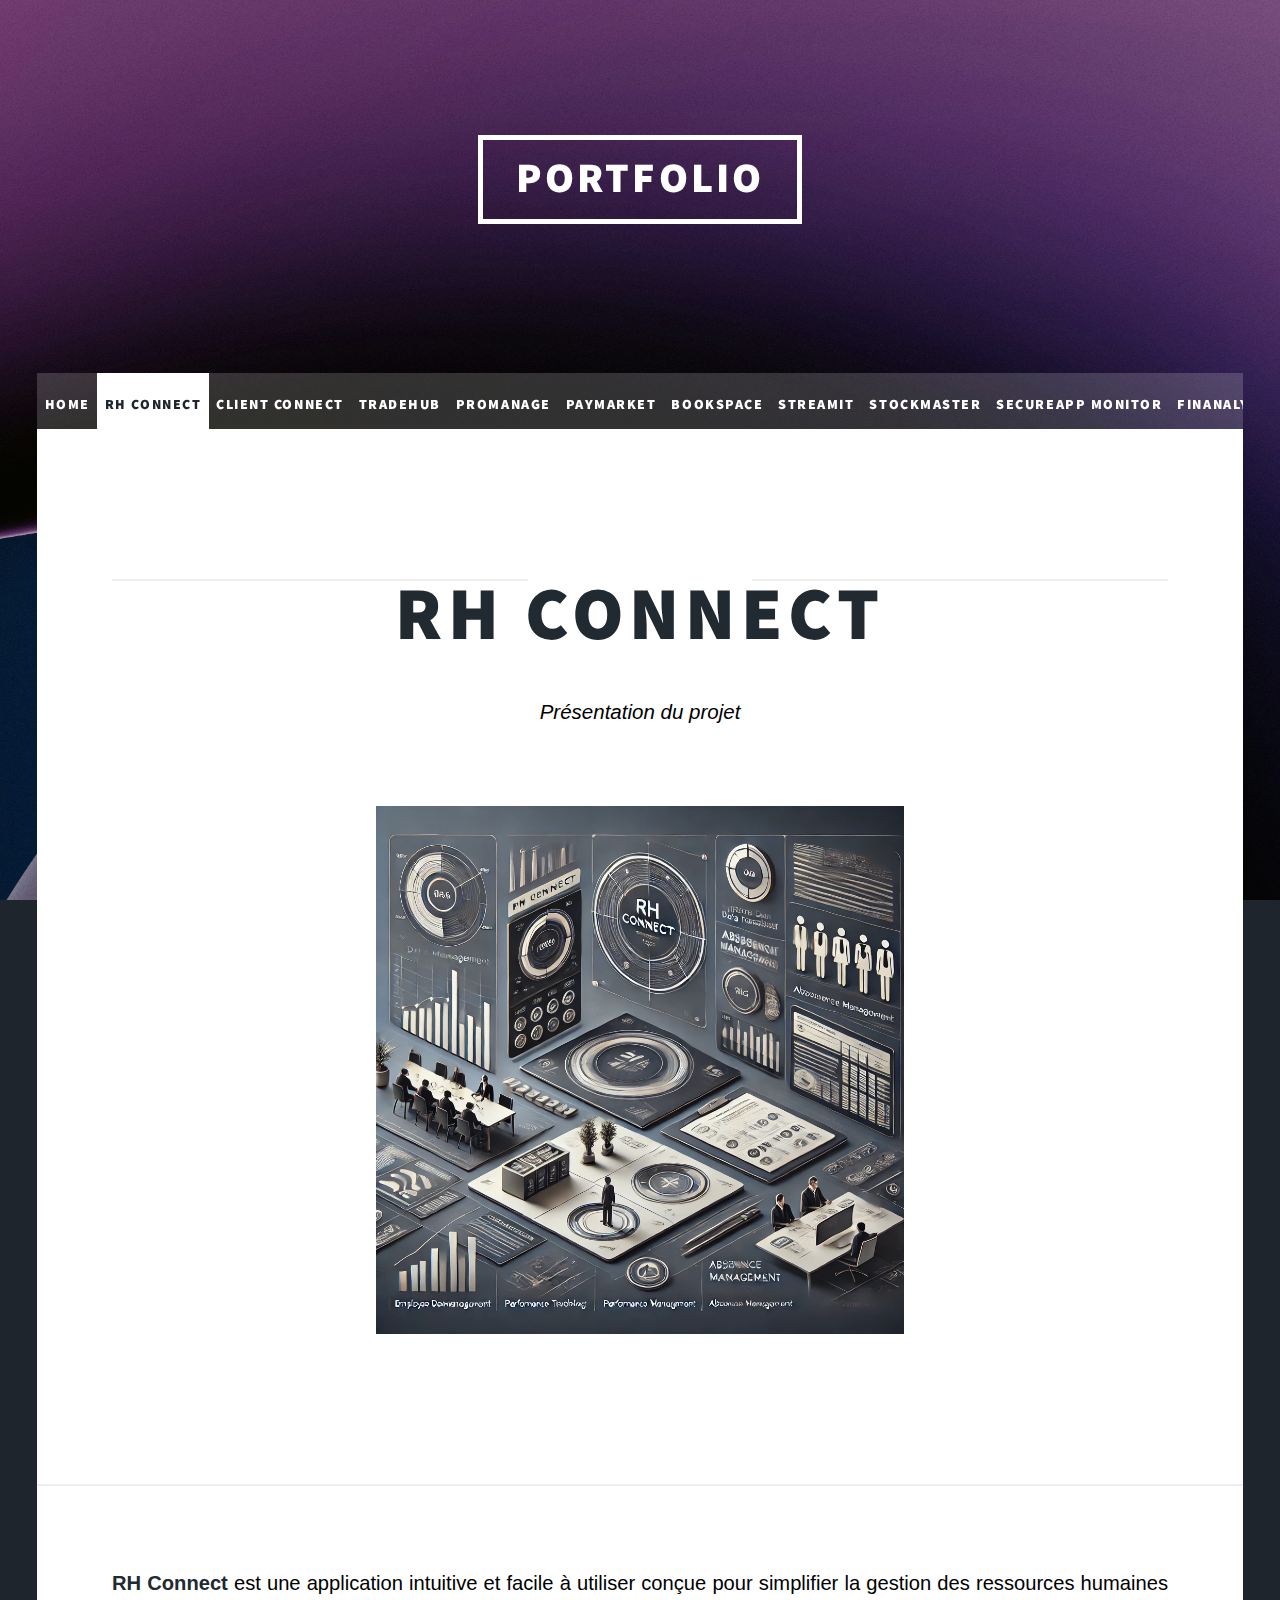
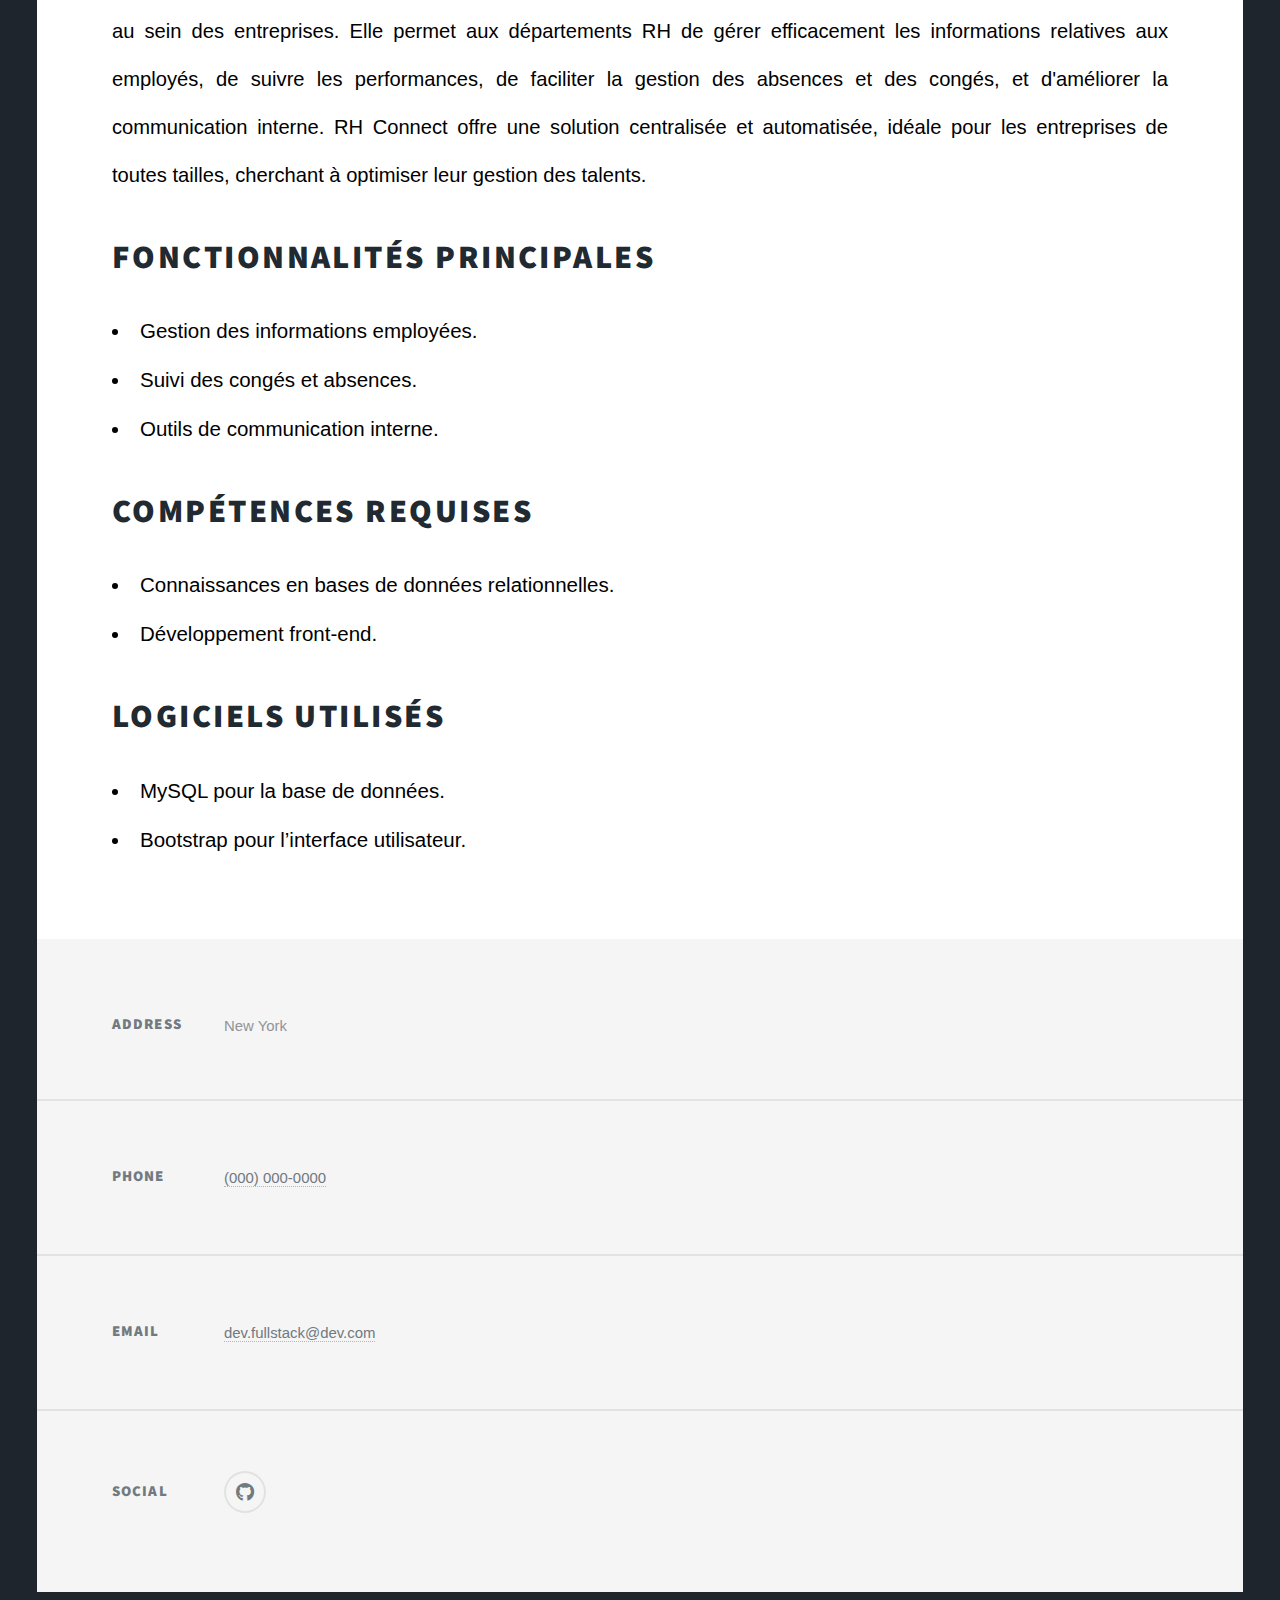
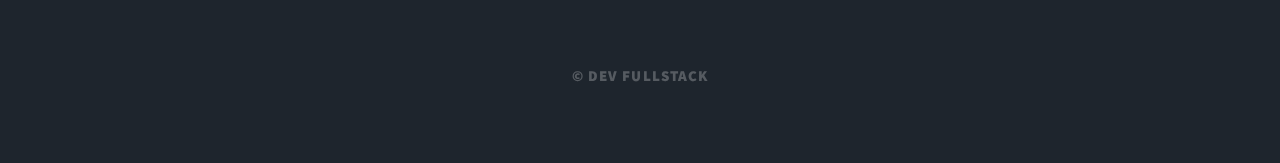
==== commit 59f075a0: "comit 4" ====
--- a/Projet1.html
+++ b/Projet1.html
@@ -52,7 +52,7 @@
 			<main>
                 <section class="description">
                     <p>
-                        RH Connect est une application intuitive et facile à utiliser conçue pour simplifier la gestion des ressources humaines au sein des entreprises.
+						<strong>RH Connect</strong> est une application intuitive et facile à utiliser conçue pour simplifier la gestion des ressources humaines au sein des entreprises.
 						Elle permet aux départements RH de gérer efficacement les informations relatives aux employés, de suivre les performances, de faciliter la gestion des absences et des congés, et d'améliorer la communication interne. 
 						RH Connect offre une solution centralisée et automatisée, idéale pour les entreprises de toutes tailles, cherchant à optimiser leur gestion des talents.
                     </p>
--- a/assets/css/main.css
+++ b/assets/css/main.css
@@ -1,11 +1,6 @@
 @import url(fontawesome-all.min.css);
 @import url("https://fonts.googleapis.com/css?family=Merriweather:300,700,300italic,700italic|Source+Sans+Pro:900");
 
-/*
-	Massively by HTML5 UP
-	html5up.net | @ajlkn
-	Free for personal and commercial use under the CCA 3.0 license (html5up.net/license)
-*/
 
 html, body, div, span, applet, object,
 iframe, h1, h2, h3, h4, h5, h6, p, blockquote,
@@ -116,13 +111,13 @@
 /* Type */
 
 	html {
-		font-size: 16pt;
+		font-size: 15pt;
 	}
 
 		@media screen and (max-width: 1680px) {
 
 			html {
-				font-size: 12pt;
+				font-size: 15pt;
 			}
 
 		}
@@ -130,7 +125,7 @@
 		@media screen and (max-width: 1280px) {
 
 			html {
-				font-size: 11pt;
+				font-size: 14pt;
 			}
 
 		}
@@ -150,7 +145,7 @@
 	body, input, select, textarea {
 		font-family:Arial, Helvetica, sans-serif;
 		font-weight: 300;
-		font-size: 1rem;
+		font-size: 1.1rem;
 		line-height: 2.375;
 	}
 
@@ -178,6 +173,7 @@
 	p {
 		text-align: justify;
 		margin: 0 0 2rem 0;
+		font-size: 1.08rem;
 	}
 
 	h1, h2, h3, h4, h5, h6 {
@@ -1054,6 +1050,10 @@
 						}
 
 		}
+
+
+		
+
 
 		@media screen and (max-width: 980px) {
 
@@ -2633,7 +2633,9 @@
 			}
 
 		.image.main {
-			display: block;
+			align-items: center;
+			display: flex;
+			justify-content: center;
 			margin: 4rem 0;
 			width: 100%;
 		}
@@ -2643,7 +2645,7 @@
 			}
 
 			.image.main img {
-				width: 100%;
+				width: 50%;
 			}
 
 		@media screen and (max-width: 736px) {
@@ -2904,7 +2906,7 @@
 /* Section/Article */
 
 	section.special, article.special {
-		text-align: center;
+		text-align: justify;
 	}
 
 	header {
@@ -3456,7 +3458,7 @@
 				min-height: 90vh;
 			}
 
-				#intro p br {
+				#intro p b r {
 					display: none;
 				}
 
@@ -3474,7 +3476,7 @@
 			}
 
 				#intro h1 {
-					font-size: 3.25rem;
+					font-size: 3.2rem;
 					line-height: 1.1;
 					margin-bottom: 1rem;
 				}
@@ -3584,7 +3586,7 @@
 		@media screen and (max-width: 980px) {
 
 			#header {
-				height: 14rem;
+				height: 1rem;
 				padding-bottom: 4rem;
 			}
 
@@ -3614,7 +3616,7 @@
     transition: transform 1s ease, opacity 1s ease;
     background: rgba(255, 255, 255, 0.175);
     height: 3rem; /* Réduit la hauteur de la barre */
-    line-height: 3rem; /* Aligne verticalement le contenu */
+	line-height: 3rem; /* Aligne verticalement le contenu */
     margin: 0rem auto 0 auto; /* Ajuste les marges */
     overflow: hidden;
     padding: 0; /* Réduit l'espacement interne */
@@ -3688,7 +3690,7 @@
 			list-style: none;
 			text-transform: uppercase;
 			margin: 0;
-    padding: 0;
+    		padding: 0;
 		}
 
 
@@ -3706,13 +3708,13 @@
 				
 			}
 
-				#nav ul.links li a {
+#nav ul.links li a {
 					-moz-transition: background-color 0.2s ease-in-out, color 0.2s ease-in-out;
 					-webkit-transition: background-color 0.2s ease-in-out, color 0.2s ease-in-out;
 					-ms-transition: background-color 0.2s ease-in-out, color 0.2s ease-in-out;
 					transition: background-color 0.2s ease-in-out, color 0.2s ease-in-out;
 					display: block;
-					font-size: 0.65rem;
+					font-size: 0.75rem;
 					outline: none;
 					padding: 0.2rem 0.4rem;
 					white-space: nowrap;
@@ -3753,9 +3755,13 @@
 
 			#nav {
 				display: none;
-			}
-
-		}
+			} 
+		} 
+		
+
+		
+
+
 
 /* Main */
 
@@ -3792,12 +3798,12 @@
 
 			#main > .post header.major > h1, #main > .post header.major h2 {
 				font-size: 4rem;
-				line-height: 1.1;
+				line-height: 1;
 				margin: 0 0 2rem 0;
 			}
 
 			#main > .post.featured {
-				text-align: center;
+				text-align: left;
 			}
 
 			@media screen and (max-width: 1280px) {
@@ -3820,8 +3826,8 @@
 					}
 
 					#main > .post header.major > h1, #main > .post header.major h2 {
-						font-size: 2.5rem;
-						line-height: 1.2;
+						font-size: 3rem;
+						line-height: 0.1;
 						margin: 0 0 1.5rem 0;
 					}
 
@@ -3867,10 +3873,11 @@
 
 			#main > .posts > article {
 				border-color: #eeeeee;
-				border-left-width: 2px;
+				border-left-width: 3px;
 				border-style: solid;
-				border-top-width: 2px;
+				border-top-width: 4px;
 				text-align: center;
+				font-size: 1.2rem;
 			}
 
 				#main > .posts > article > :last-child {
@@ -3926,7 +3933,6 @@
 				}
 
 				#main > .posts > article .image {
-					max-width: 25rem;
 					margin-left: auto;
 					margin-right: auto;
 				}
@@ -4544,7 +4550,9 @@
 				display: block;
 			}
 
-		}
+		} 
+		
+
 
 		@media screen and (max-width: 736px) {
 
@@ -4662,11 +4670,12 @@
 		@media screen and (max-width: 980px) {
 
 			#navPanel {
-				display: block;
-			}
-
-		}
-
+						display: block;
+					}
+
+		} 
+		
+		
 		@media screen and (max-width: 736px) {
 
 			#navPanel {
@@ -4675,7 +4684,7 @@
 
 		}
 
-	@media screen and (max-width: 980px) {
+	@media screen and (max-width: 980px)  {
 
 		body.is-navPanel-visible #wrapper {
 			opacity: 0.5;
@@ -4690,4 +4699,5 @@
 			visibility: visible;
 		}
 
-	}+	} 
+	